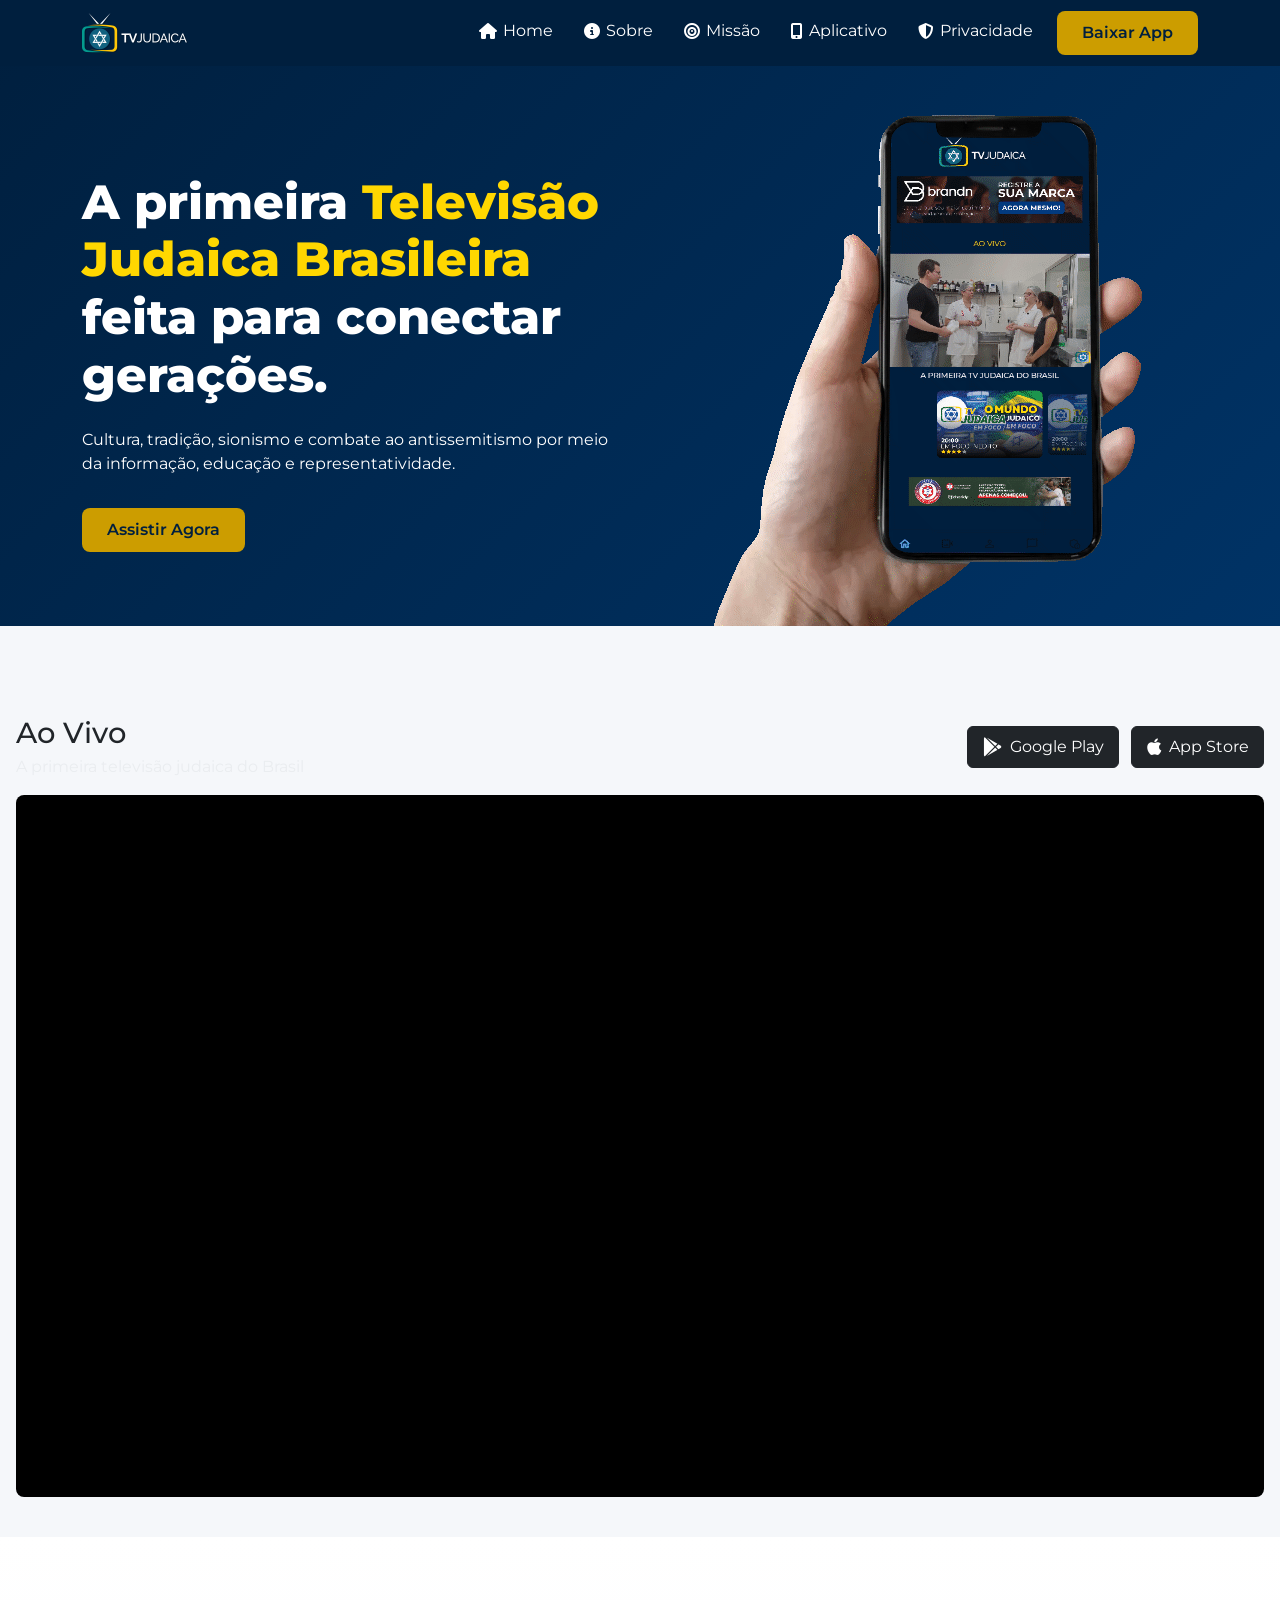
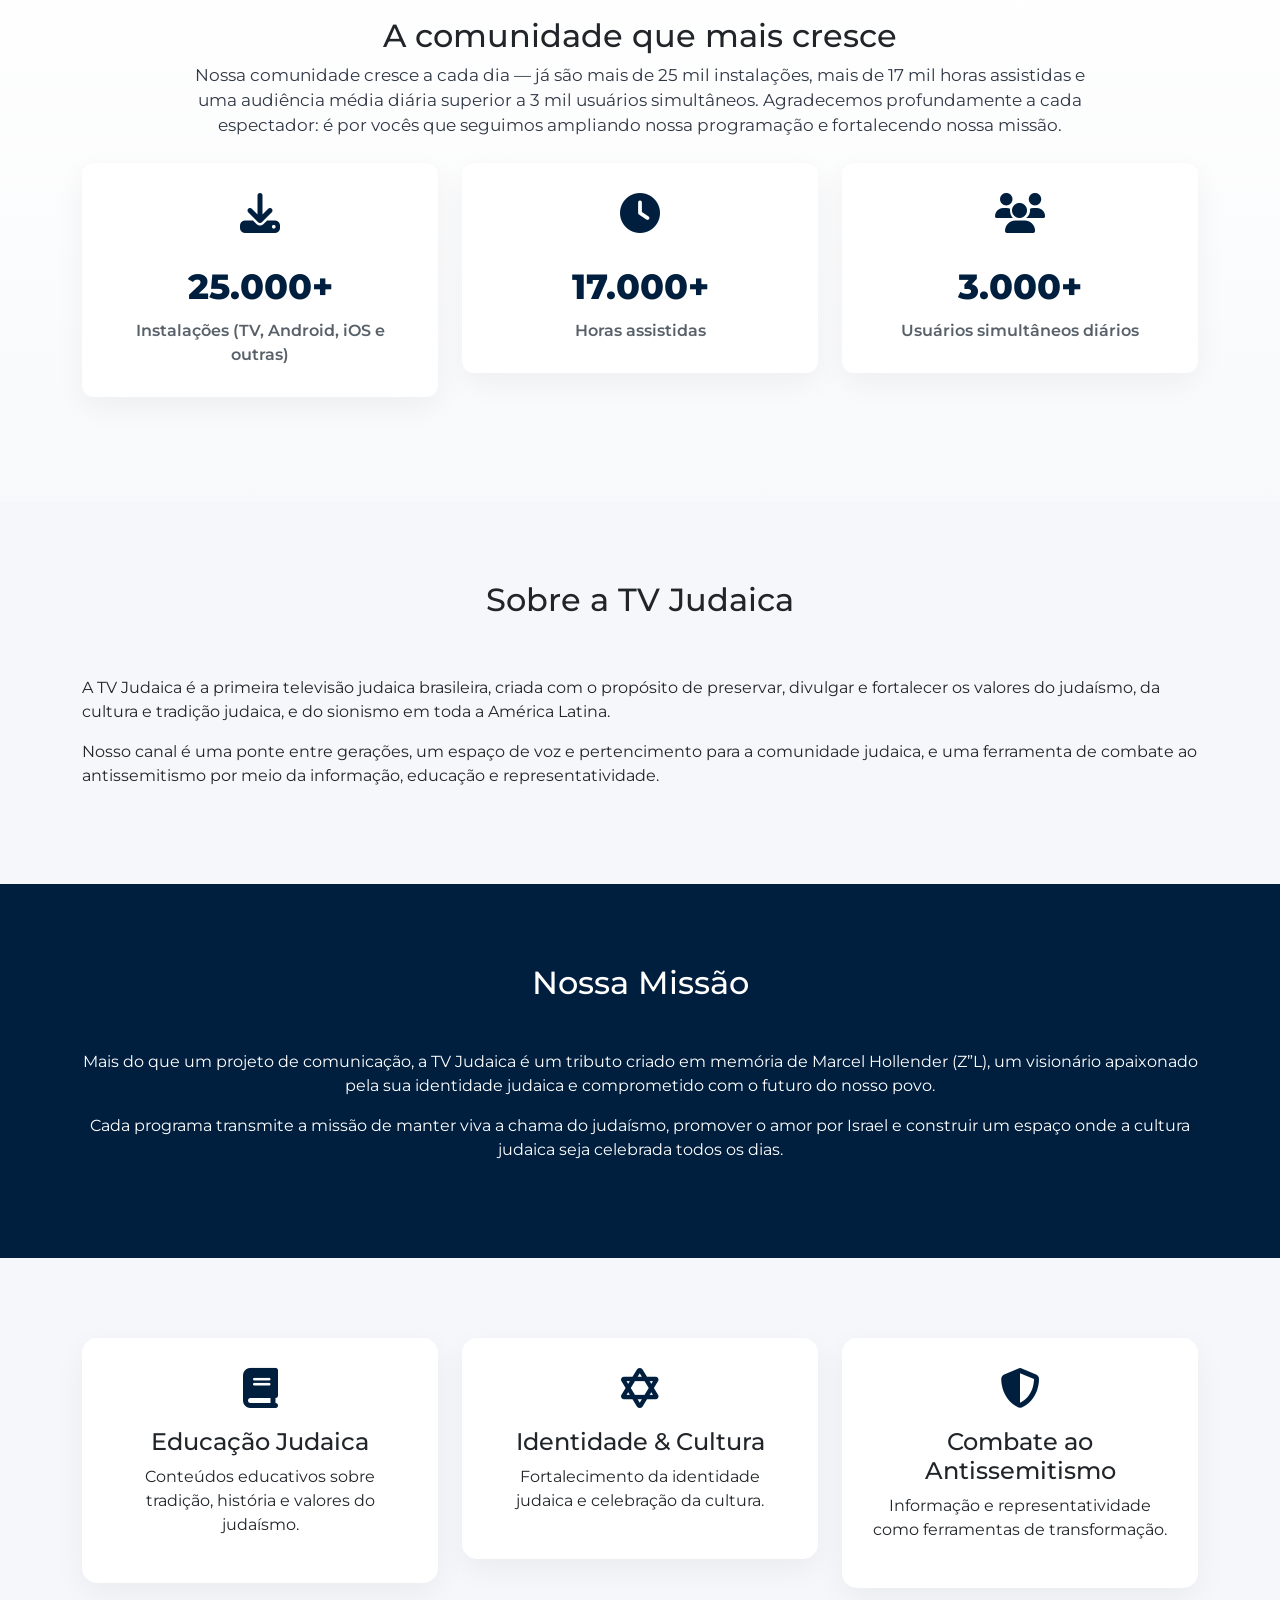
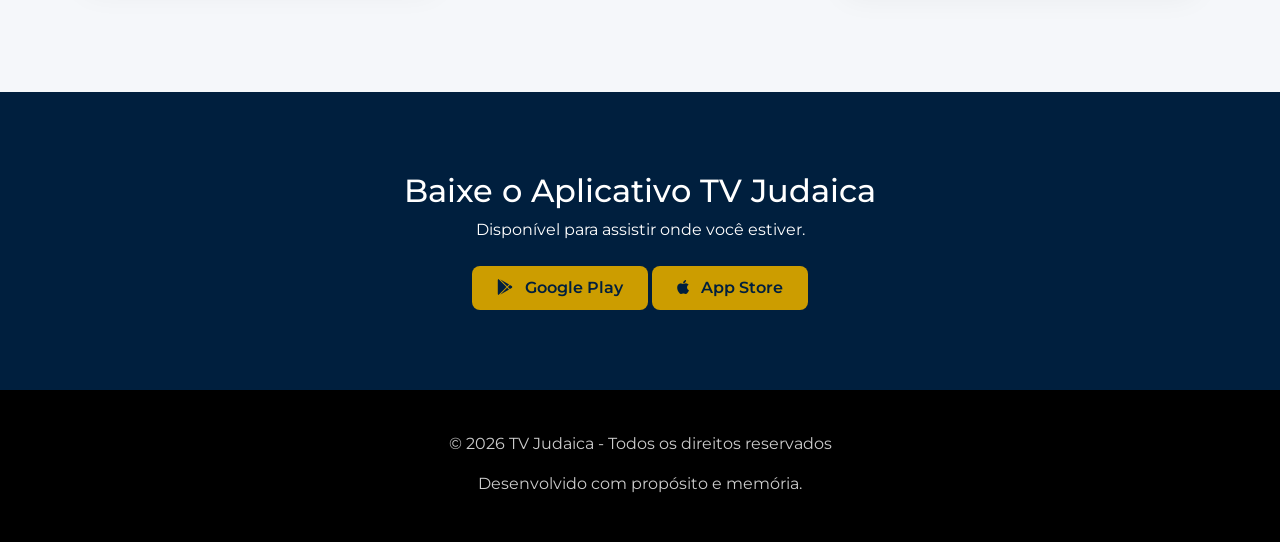
==== index.html @ 41a6c548 "start" ====
<!DOCTYPE html>
<html lang="pt-BR">

<head>
    <meta charset="UTF-8">
    <meta name="viewport" content="width=device-width, initial-scale=1.0">
    <title>TV Judaica | A Primeira Televisão Judaica Brasileira</title>
    <meta name="description"
        content="A TV Judaica é a primeira televisão judaica brasileira dedicada à cultura judaica, tradição, sionismo e combate ao antissemitismo na América Latina.">
    <meta name="keywords"
        content="TV Judaica, televisão judaica, cultura judaica, judaísmo, sionismo, Israel, comunidade judaica, combate ao antissemitismo">
    <meta name="author" content="TV Judaica">
    <meta property="og:title" content="TV Judaica - A Primeira Televisão Judaica Brasileira">
    <meta property="og:description"
        content="Uma ponte entre gerações, fortalecendo valores judaicos e promovendo informação e representatividade.">
    <meta property="og:type" content="website">
    <link href="https://cdn.jsdelivr.net/npm/bootstrap@5.3.2/dist/css/bootstrap.min.css" rel="stylesheet">
    <link rel="stylesheet" href="https://cdnjs.cloudflare.com/ajax/libs/font-awesome/6.5.0/css/all.min.css">
    <link rel="stylesheet" href="style.css">
</head>

<body>

    <nav class="navbar navbar-expand-lg navbar-dark fixed-top">
        <div class="container">
            <a class="navbar-brand" href="#">
                <img src="./images/logo-tv.png" alt="Logo TV Judaica" height="40">
            </a>
            <button class="navbar-toggler" type="button" data-bs-toggle="collapse" data-bs-target="#navMenu">
                <span class="navbar-toggler-icon"></span>
            </button>
            <div class="collapse navbar-collapse" id="navMenu">
                <ul class="navbar-nav ms-auto">
                    <li class="nav-item"><a class="nav-link" href="index.html"><i class="fas fa-home"></i> Home</a></li>
                    <li class="nav-item"><a class="nav-link" href="#sobre"><i class="fas fa-info-circle"></i> Sobre</a></li>
                    <li class="nav-item"><a class="nav-link" href="#missao"><i class="fas fa-bullseye"></i> Missão</a></li>
                    <li class="nav-item"><a class="nav-link" href="#app"><i class="fas fa-mobile-alt"></i> Aplicativo</a></li>
                    <li class="nav-item"><a class="nav-link" href="politica-de-privacidade.html"><i class="fas fa-shield-alt"></i> Privacidade</a></li>
                    <li class="nav-item">
                        <a href="#app" class="btn btn-primary-custom ms-3">Baixar App</a>
                    </li>
                </ul>
            </div>
        </div>
    </nav>

    <header class="hero d-flex align-items-center">
        <div class="container">
            <div class="row align-items-center">
                <div class="col-lg-6">
                    <h1>
                        A primeira <span>Televisão Judaica Brasileira</span> feita para conectar gerações.
                    </h1>
                    <p class="mt-4">
                        Cultura, tradição, sionismo e combate ao antissemitismo por meio da informação, educação e
                        representatividade.
                    </p>
                    <a href="#app" class="btn btn-primary-custom mt-3">Assistir Agora</a>
                </div>
                <div class="col-lg-6 text-center">
                    <img src="./images/arte-site-aplicativo.png" alt="Aplicativo TV Judaica">
                </div>
            </div>
        </div>
    </header>

    <section>
        <div class="live-player container">
            <div class="d-flex justify-content-between align-items-center mb-3 flex-column flex-md-row">
                <div>
                    <h2>Ao Vivo</h2>
                    <p class="live-subtitle">A primeira televisão judaica do Brasil</p>
                </div>
                <div class="store-links mt-3 mt-md-0">
                    <a href="https://play.google.com/store/search?q=tv+judaica&c=apps&hl=en" target="_blank"
                        rel="noopener" class="btn btn-dark btn-store me-2">
                        <i class="fab fa-google-play"></i>
                        <span>Google Play</span>
                    </a>
                    <a href="https://apps.apple.com/br/app/tv-judaica/id6744783999" target="_blank" rel="noopener"
                        class="btn btn-dark btn-store">
                        <i class="fab fa-apple"></i>
                        <span>App Store</span>
                    </a>
                </div>
            </div>

            <div class="video-wrapper">
                <iframe src="https://broadfybrasil.github.io/tvjudaicalink/" title="TV Judaica - Ao Vivo"
                    allowfullscreen allow="autoplay; encrypted-media; picture-in-picture" loading="lazy"></iframe>
            </div>
        </div>
    </section>

    <section class="section-padding stats-section">
        <div class="container">
            <div class="row text-center mb-4">
                <div class="col-12">
                    <h2>A comunidade que mais cresce</h2>
                    <p class="stats-note mt-2">Nossa comunidade cresce a cada dia — já são mais de 25 mil instalações, mais de 17 mil horas assistidas e uma audiência média diária superior a 3 mil usuários simultâneos. Agradecemos profundamente a cada espectador: é por vocês que seguimos ampliando nossa programação e fortalecendo nossa missão.</p>
                </div>
            </div>

            <div class="row text-center">
                <div class="col-md-4 mb-4">
                    <div class="feature-box stat-box">
                        <i class="fas fa-download feature-icon"></i>
                        <div class="stat-number">25.000+</div>
                        <div class="stat-label">Instalações (TV, Android, iOS e outras)</div>
                    </div>
                </div>
                <div class="col-md-4 mb-4">
                    <div class="feature-box stat-box">
                        <i class="fas fa-clock feature-icon"></i>
                        <div class="stat-number">17.000+</div>
                        <div class="stat-label">Horas assistidas</div>
                    </div>
                </div>
                <div class="col-md-4 mb-4">
                    <div class="feature-box stat-box">
                        <i class="fas fa-users feature-icon"></i>
                        <div class="stat-number">3.000+</div>
                        <div class="stat-label">Usuários simultâneos diários</div>
                    </div>
                </div>
            </div>
        </div>
    </section>

    <section id="sobre" class="section-padding">
        <div class="container">
            <div class="row">
                <div class="col-lg-12 text-center mb-5">
                    <h2>Sobre a TV Judaica</h2>
                </div>
                <div class="col-lg-12">
                    <p>
                        A TV Judaica é a primeira televisão judaica brasileira, criada com o propósito de preservar,
                        divulgar e fortalecer os valores do judaísmo, da cultura e tradição judaica, e do sionismo em
                        toda a América Latina.
                    </p>
                    <p>
                        Nosso canal é uma ponte entre gerações, um espaço de voz e pertencimento para a comunidade
                        judaica, e uma ferramenta de combate ao antissemitismo por meio da informação, educação e
                        representatividade.
                    </p>
                </div>
            </div>
        </div>
    </section>

    <section id="missao" class="section-padding bg-dark-section">
        <div class="container text-center">
            <h2 class="mb-5">Nossa Missão</h2>
            <p>
                Mais do que um projeto de comunicação, a TV Judaica é um tributo criado em memória de Marcel Hollender
                (Z”L), um visionário apaixonado pela sua identidade judaica e comprometido com o futuro do nosso povo.
            </p>
            <p>
                Cada programa transmite a missão de manter viva a chama do judaísmo, promover o amor por Israel e
                construir um espaço onde a cultura judaica seja celebrada todos os dias.
            </p>
        </div>
    </section>

    <section class="section-padding">
        <div class="container">
            <div class="row text-center">
                <div class="col-md-4 mb-4">
                    <div class="feature-box">
                        <i class="fas fa-book feature-icon"></i>
                        <h4>Educação Judaica</h4>
                        <p>Conteúdos educativos sobre tradição, história e valores do judaísmo.</p>
                    </div>
                </div>
                <div class="col-md-4 mb-4">
                    <div class="feature-box">
                        <i class="fas fa-star-of-david feature-icon"></i>
                        <h4>Identidade & Cultura</h4>
                        <p>Fortalecimento da identidade judaica e celebração da cultura.</p>
                    </div>
                </div>
                <div class="col-md-4 mb-4">
                    <div class="feature-box">
                        <i class="fas fa-shield-halved feature-icon"></i>
                        <h4>Combate ao Antissemitismo</h4>
                        <p>Informação e representatividade como ferramentas de transformação.</p>
                    </div>
                </div>
            </div>
        </div>
    </section>

    <section id="app" class="section-padding bg-dark-section text-center">
        <div class="container">
            <h2>Baixe o Aplicativo TV Judaica</h2>
            <p class="mb-4">Disponível para assistir onde você estiver.</p>
            <a href="https://play.google.com/store/search?q=tv+judaica&c=apps&hl=en" target="_blank" rel="noopener"
                class="btn btn-primary-custom">
                <i class="fab fa-google-play"></i>
                <span class="ms-2">Google Play</span>
            </a>
            <a href="https://apps.apple.com/br/app/tv-judaica/id6744783999" target="_blank" rel="noopener"
                class="btn btn-primary-custom">
                <i class="fab fa-apple"></i>
                <span class="ms-2">App Store</span>
            </a>
        </div>
    </section>

    <footer class="text-center">
        <div class="container">
            <div class="d-flex justify-content-center gap-2 footer-store">

            </div>
            <p>© 2026 TV Judaica - Todos os direitos reservados</p>
            <p>
                Desenvolvido com propósito e memória.
            </p>
        </div>
    </footer>

    <script src="https://code.jquery.com/jquery-3.7.1.min.js"></script>
    <script src="https://cdn.jsdelivr.net/npm/bootstrap@5.3.2/dist/js/bootstrap.bundle.min.js"></script>

    <script>
        $('a.nav-link, .btn-primary-custom').on('click', function (e) {
            var href = $(this).attr('href');
            if (href && href.includes('#')) {
                var hash = href.substring(href.indexOf('#'));
                var target = $(hash);
                if (target.length) {
                    e.preventDefault();
                    $('html, body').animate({
                        scrollTop: target.offset().top - 70
                    }, 800);
                }
            }
        });
    </script>

</body>

</html>
---- style.css ----
@import url('https://fonts.googleapis.com/css2?family=Montserrat:wght@400;600;700;800&display=swap');

body {
    font-family: 'Montserrat', sans-serif;
    background-color: #f5f7fa;
}

.navbar {
    background-color: #001F3E;
}

.navbar-brand {
    font-weight: 700;
    color: #fff !important;
}

.nav-link {
    color: #fff !important;
    margin-left: 15px;
    display: flex;
    align-items: center;
    gap: 6px;
}

.nav-link i {
    font-size: 1rem;
}

.btn-primary-custom {
    background-color: #CC9D00;
    border: none;
    color: #001F3E;
    font-weight: 600;
    padding: 10px 25px;
    border-radius: 8px;
    transition: background-color .25s ease;
}

.btn-primary-custom:hover {
    background-color: #B8860B;
    color: #001F3E;
}

.hero {
    background: linear-gradient(135deg, #001F3E 0%, #003366 100%);
    color: #fff;
    /* padding: 100px 0; */
    padding-top: 100px;
}

.hero h1 {
    font-size: 3rem;
    font-weight: 800;
}

.hero span {
    color: #FFD700;
}

.mockup-img {
    max-width: 100%;
    border-radius: 20px;
    box-shadow: 0 20px 40px rgba(0, 0, 0, 0.4);
}

.section-padding {
    padding: 80px 0;
}

.feature-box {
    padding: 30px;
    border-radius: 15px;
    background-color: #fff;
    box-shadow: 0 10px 30px rgba(0, 0, 0, 0.05);
    transition: 0.3s;
}

.feature-box:hover {
    transform: translateY(-5px);
}

.feature-icon {
    font-size: 40px;
    color: #001F3E;
    margin-bottom: 20px;
}

.bg-dark-section {
    background-color: #001F3E;
    color: #fff;
}

footer {
    background-color: #000;
    color: #ccc;
    padding: 30px 0;
}

footer a {
    color: #FFD700;
    text-decoration: none;
}

@media (max-width: 768px) {
    .hero {
        text-align: center;
    }

    .hero h1 {
        font-size: 2.2rem;
    }
}

/* Live player and store buttons moved from inline styles in index.html */
.live-player { max-width: 1280px; margin: 90px auto 40px; padding: 0 16px; }
.live-player .video-wrapper { position: relative; padding-top: 56.25%; background:#000; border-radius:8px; overflow:hidden; }
.live-player iframe { position: absolute; top: 0; left: 0; width: 100%; height: 100%; border: 0; }
@media (min-width:1600px) {
    .live-player { max-width: 1600px; }
}
.live-player h2 { font-size: 1.8rem; margin: 0; }
.live-player .live-subtitle { margin: 4px 0 0; color: #e9ecef; opacity: .9; }
.store-links a { text-decoration: none; }
.btn-store { display: inline-flex; align-items: center; gap: .5rem; padding: .5rem .9rem; border-radius: 6px; }
.btn-store .fab { font-size: 1.2rem; }

/* Footer store links spacing */
.footer-store { margin-bottom: 12px; }

/* Success indicators section */
.stats-section { background: linear-gradient(180deg, #ffffff 0%, #f8f9fb 100%); }
.stat-box { padding: 30px; border-radius: 12px; transition: transform .25s ease, box-shadow .25s ease; }
.stat-box:hover { transform: translateY(-6px); box-shadow: 0 20px 40px rgba(0,0,0,0.06); }
.stat-number { font-size: 2.2rem; font-weight: 800; color: #001F3E; margin-top: 8px; }
.stat-label { color: #58616a; margin-top: 6px; font-weight: 600; }
.stats-note { color: #303846; font-size: 1.05rem; max-width: 900px; margin: 0 auto; }

@media (max-width: 576px) {
    .stat-number { font-size: 1.6rem; }
}
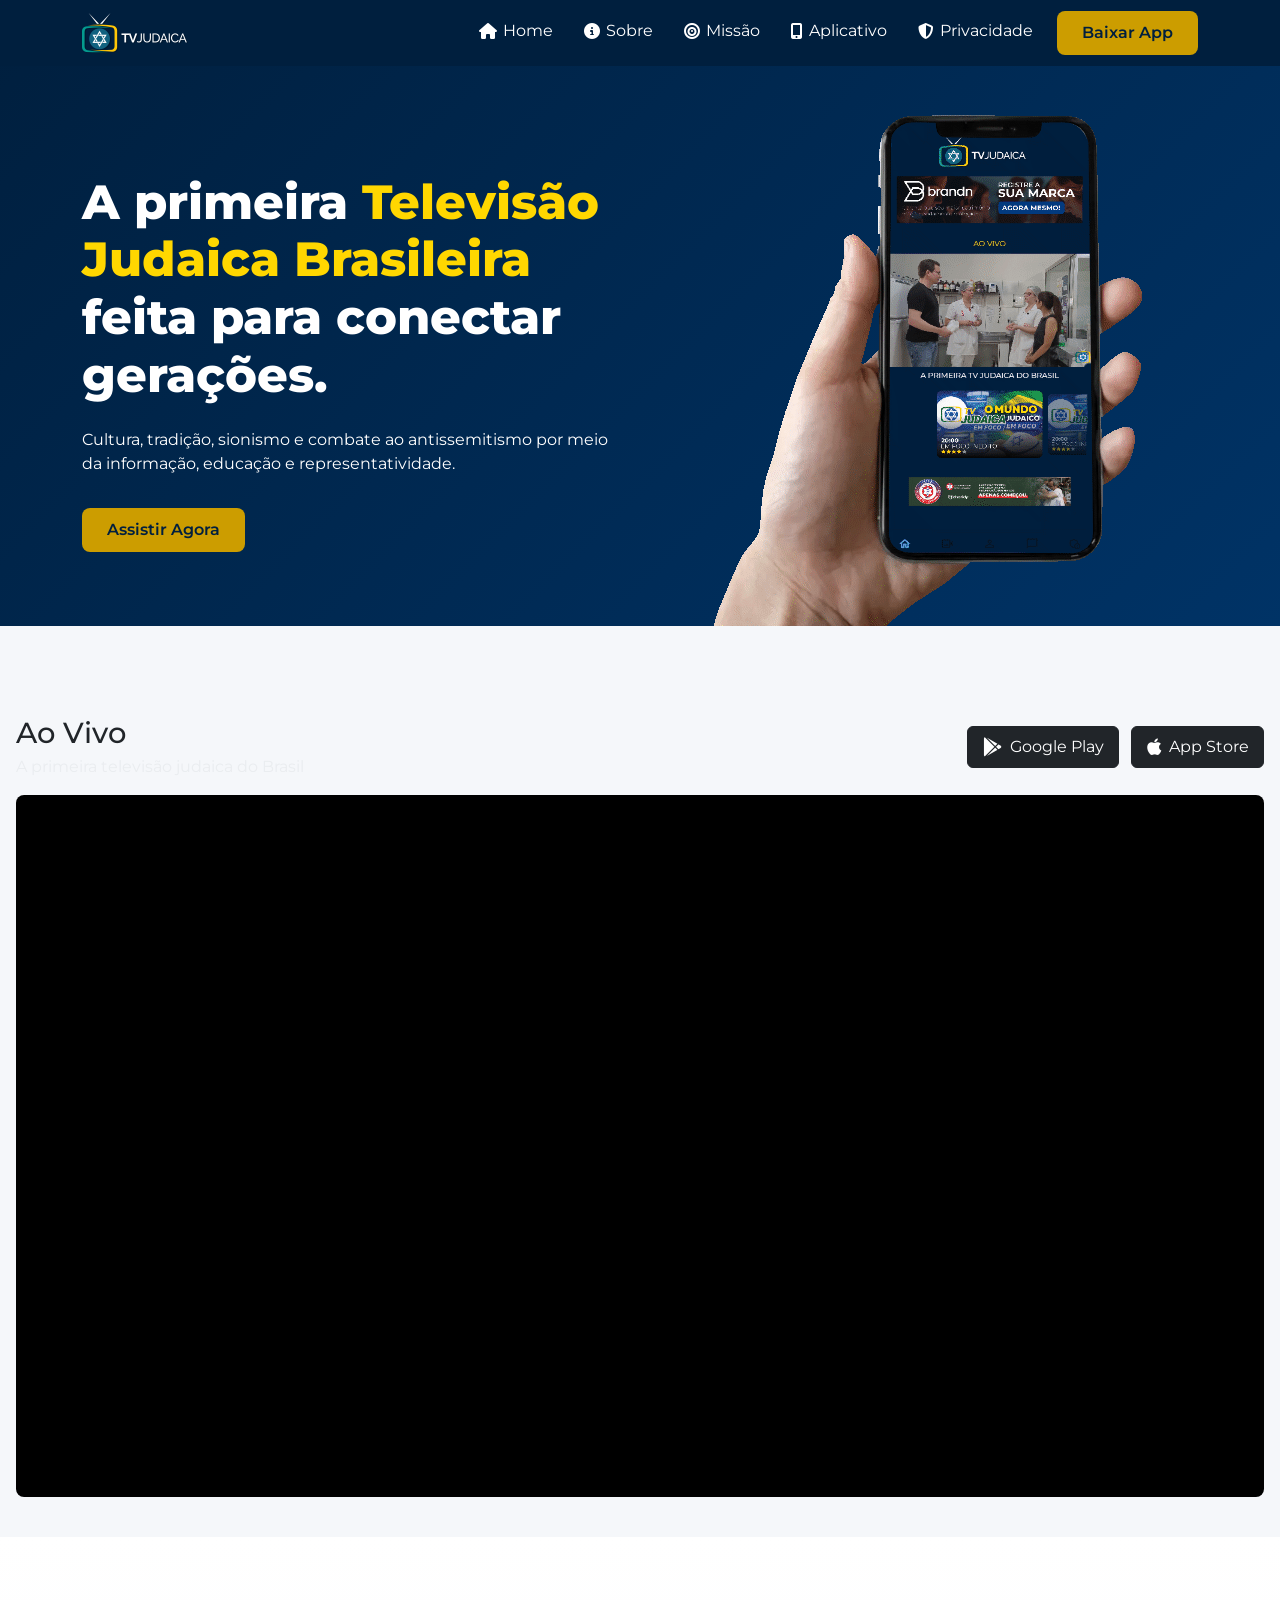
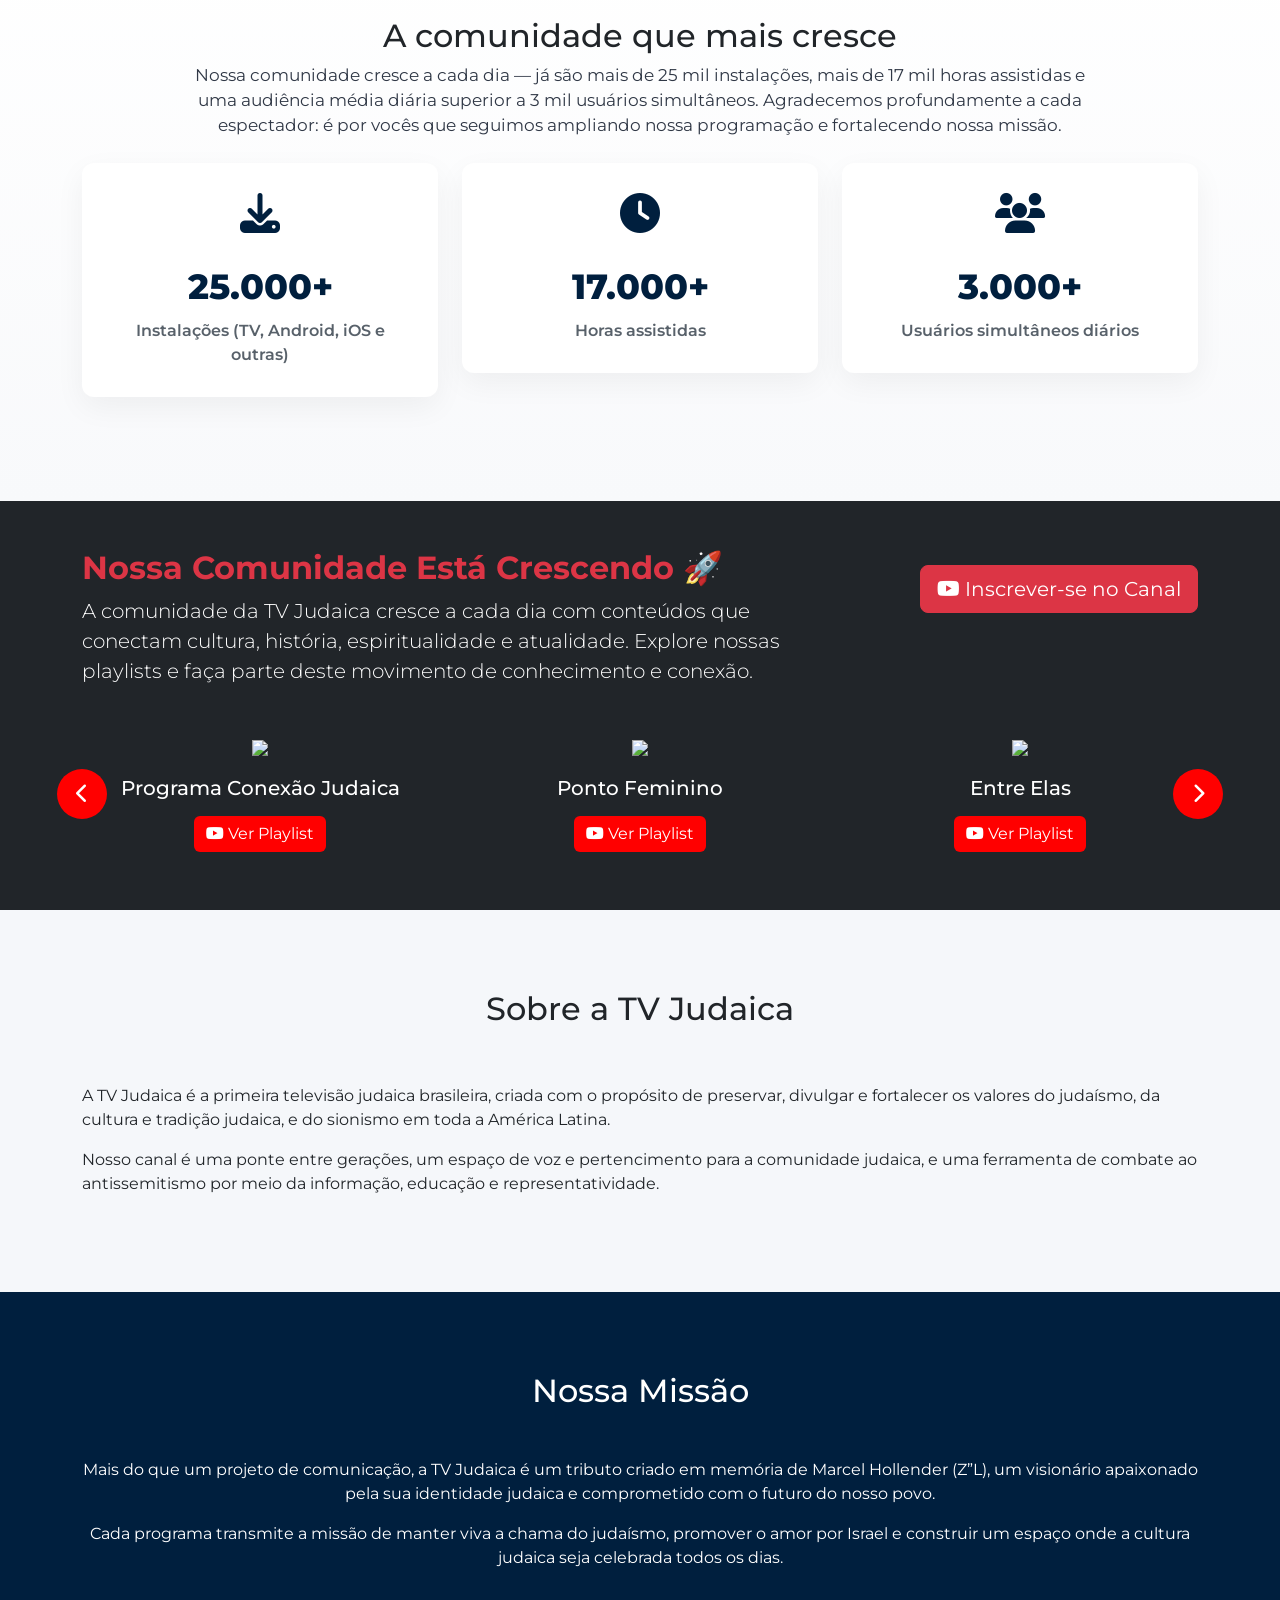
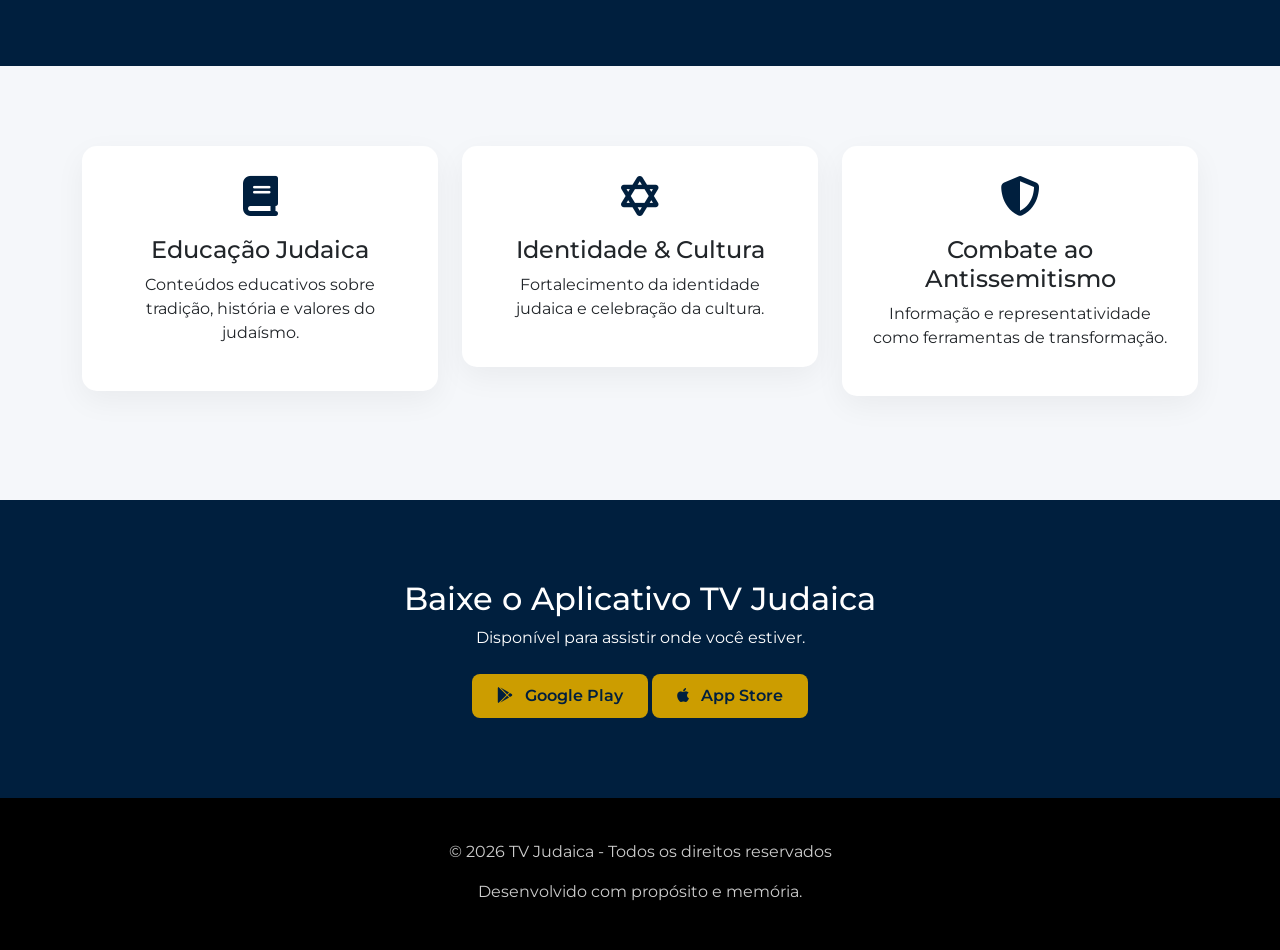
==== commit 98498f13: "adição de lista de videos yotube" ====
--- a/index.html
+++ b/index.html
@@ -32,10 +32,14 @@
             <div class="collapse navbar-collapse" id="navMenu">
                 <ul class="navbar-nav ms-auto">
                     <li class="nav-item"><a class="nav-link" href="index.html"><i class="fas fa-home"></i> Home</a></li>
-                    <li class="nav-item"><a class="nav-link" href="#sobre"><i class="fas fa-info-circle"></i> Sobre</a></li>
-                    <li class="nav-item"><a class="nav-link" href="#missao"><i class="fas fa-bullseye"></i> Missão</a></li>
-                    <li class="nav-item"><a class="nav-link" href="#app"><i class="fas fa-mobile-alt"></i> Aplicativo</a></li>
-                    <li class="nav-item"><a class="nav-link" href="politica-de-privacidade.html"><i class="fas fa-shield-alt"></i> Privacidade</a></li>
+                    <li class="nav-item"><a class="nav-link" href="#sobre"><i class="fas fa-info-circle"></i> Sobre</a>
+                    </li>
+                    <li class="nav-item"><a class="nav-link" href="#missao"><i class="fas fa-bullseye"></i> Missão</a>
+                    </li>
+                    <li class="nav-item"><a class="nav-link" href="#app"><i class="fas fa-mobile-alt"></i>
+                            Aplicativo</a></li>
+                    <li class="nav-item"><a class="nav-link" href="politica-de-privacidade.html"><i
+                                class="fas fa-shield-alt"></i> Privacidade</a></li>
                     <li class="nav-item">
                         <a href="#app" class="btn btn-primary-custom ms-3">Baixar App</a>
                     </li>
@@ -86,8 +90,8 @@
             </div>
 
             <div class="video-wrapper">
-                <iframe src="https://broadfybrasil.github.io/tvjudaicalink/" title="TV Judaica - Ao Vivo"
-                    allowfullscreen allow="autoplay; encrypted-media; picture-in-picture" loading="lazy"></iframe>
+                <iframe src="https://tvjudaica.github.io/player/" title="TV Judaica - Ao Vivo" allowfullscreen
+                    allow="autoplay; encrypted-media; picture-in-picture" loading="lazy"></iframe>
             </div>
         </div>
     </section>
@@ -97,10 +101,12 @@
             <div class="row text-center mb-4">
                 <div class="col-12">
                     <h2>A comunidade que mais cresce</h2>
-                    <p class="stats-note mt-2">Nossa comunidade cresce a cada dia — já são mais de 25 mil instalações, mais de 17 mil horas assistidas e uma audiência média diária superior a 3 mil usuários simultâneos. Agradecemos profundamente a cada espectador: é por vocês que seguimos ampliando nossa programação e fortalecendo nossa missão.</p>
-                </div>
-            </div>
-
+                    <p class="stats-note mt-2">Nossa comunidade cresce a cada dia — já são mais de 25 mil instalações,
+                        mais de 17 mil horas assistidas e uma audiência média diária superior a 3 mil usuários
+                        simultâneos. Agradecemos profundamente a cada espectador: é por vocês que seguimos ampliando
+                        nossa programação e fortalecendo nossa missão.</p>
+                </div>
+            </div>
             <div class="row text-center">
                 <div class="col-md-4 mb-4">
                     <div class="feature-box stat-box">
@@ -123,6 +129,40 @@
                         <div class="stat-label">Usuários simultâneos diários</div>
                     </div>
                 </div>
+            </div>
+        </div>
+    </section>
+
+    <section id="youtube-playlists" class="py-5 bg-dark text-white">
+        <div class="container">
+            <div class="row mb-4">
+                <div class="col-lg-8">
+                    <h2 class="fw-bold text-danger">Nossa Comunidade Está Crescendo 🚀</h2>
+                    <p class="lead">
+                        A comunidade da TV Judaica cresce a cada dia com conteúdos que
+                        conectam cultura, história, espiritualidade e atualidade.
+                        Explore nossas playlists e faça parte deste movimento de
+                        conhecimento e conexão.
+                    </p>
+                </div>
+                <div class="col-lg-4 text-lg-end mt-3">
+                    <a href="https://www.youtube.com/@TVJUDAICA?sub_confirmation=1" target="_blank"
+                        class="btn btn-danger btn-lg">
+                        <i class="fab fa-youtube"></i>
+                        Inscrever-se no Canal
+                    </a>
+                </div>
+            </div>
+            <div class="position-relative">
+                <button class="carousel-nav prev" data-bs-target="#playlistCarousel" data-bs-slide="prev">
+                    <i class="fas fa-chevron-left"></i>
+                </button>
+                <div id="playlistCarousel" class="carousel slide" data-bs-ride="carousel">
+                    <div class="carousel-inner" id="carousel-playlists"></div>
+                </div>
+                <button class="carousel-nav next" data-bs-target="#playlistCarousel" data-bs-slide="next">
+                    <i class="fas fa-chevron-right"></i>
+                </button>
             </div>
         </div>
     </section>
@@ -239,6 +279,35 @@
         });
     </script>
 
+    <script>
+        $(document).ready(function () {
+            $.getJSON("json/youtube.json", function (data) {
+                let html = "";
+                let group = 3;
+                for (let i = 0; i < data.length; i += group) {
+                    let active = i === 0 ? "active" : "";
+                    html += `<div class="carousel-item ${active}">
+                        <div class="row">`;
+                    for (let j = i; j < i + group && j < data.length; j++) {
+                        let item = data[j];
+                        if (!item.ativo) continue;
+                        html += `
+                <div class="col-md-4">
+                    <div class="playlist-card text-center">
+                        <img src="${item.url_imagem}" class="img-fluid">
+                        <h5 class="mt-3">${item.nome}</h5>
+                        <a href="${item.link_playlist}" target="_blank" class="btn btn-playlist text-white mt-2">
+                            <i class="fab fa-youtube"></i> Ver Playlist</a>
+                    </div>
+                </div>`;
+                    }
+                    html += `</div></div>`;
+                }
+                $("#carousel-playlists").html(html);
+            });
+        });
+    </script>
+
 </body>
 
 </html>
--- a/style.css
+++ b/style.css
@@ -111,30 +111,148 @@
     }
 }
 
-/* Live player and store buttons moved from inline styles in index.html */
-.live-player { max-width: 1280px; margin: 90px auto 40px; padding: 0 16px; }
-.live-player .video-wrapper { position: relative; padding-top: 56.25%; background:#000; border-radius:8px; overflow:hidden; }
-.live-player iframe { position: absolute; top: 0; left: 0; width: 100%; height: 100%; border: 0; }
+.live-player {
+    max-width: 1280px;
+    margin: 90px auto 40px;
+    padding: 0 16px;
+}
+
+.live-player .video-wrapper {
+    position: relative;
+    padding-top: 56.25%;
+    background: #000;
+    border-radius: 8px;
+    overflow: hidden;
+}
+
+.live-player iframe {
+    position: absolute;
+    top: 0;
+    left: 0;
+    width: 100%;
+    height: 100%;
+    border: 0;
+}
+
 @media (min-width:1600px) {
-    .live-player { max-width: 1600px; }
-}
-.live-player h2 { font-size: 1.8rem; margin: 0; }
-.live-player .live-subtitle { margin: 4px 0 0; color: #e9ecef; opacity: .9; }
-.store-links a { text-decoration: none; }
-.btn-store { display: inline-flex; align-items: center; gap: .5rem; padding: .5rem .9rem; border-radius: 6px; }
-.btn-store .fab { font-size: 1.2rem; }
-
-/* Footer store links spacing */
-.footer-store { margin-bottom: 12px; }
-
-/* Success indicators section */
-.stats-section { background: linear-gradient(180deg, #ffffff 0%, #f8f9fb 100%); }
-.stat-box { padding: 30px; border-radius: 12px; transition: transform .25s ease, box-shadow .25s ease; }
-.stat-box:hover { transform: translateY(-6px); box-shadow: 0 20px 40px rgba(0,0,0,0.06); }
-.stat-number { font-size: 2.2rem; font-weight: 800; color: #001F3E; margin-top: 8px; }
-.stat-label { color: #58616a; margin-top: 6px; font-weight: 600; }
-.stats-note { color: #303846; font-size: 1.05rem; max-width: 900px; margin: 0 auto; }
+    .live-player {
+        max-width: 1600px;
+    }
+}
+
+.live-player h2 {
+    font-size: 1.8rem;
+    margin: 0;
+}
+
+.live-player .live-subtitle {
+    margin: 4px 0 0;
+    color: #e9ecef;
+    opacity: .9;
+}
+
+.store-links a {
+    text-decoration: none;
+}
+
+.btn-store {
+    display: inline-flex;
+    align-items: center;
+    gap: .5rem;
+    padding: .5rem .9rem;
+    border-radius: 6px;
+}
+
+.btn-store .fab {
+    font-size: 1.2rem;
+}
+
+.footer-store {
+    margin-bottom: 12px;
+}
+
+.stats-section {
+    background: linear-gradient(180deg, #ffffff 0%, #f8f9fb 100%);
+}
+
+.stat-box {
+    padding: 30px;
+    border-radius: 12px;
+    transition: transform .25s ease, box-shadow .25s ease;
+}
+
+.stat-box:hover {
+    transform: translateY(-6px);
+    box-shadow: 0 20px 40px rgba(0, 0, 0, 0.06);
+}
+
+.stat-number {
+    font-size: 2.2rem;
+    font-weight: 800;
+    color: #001F3E;
+    margin-top: 8px;
+}
+
+.stat-label {
+    color: #58616a;
+    margin-top: 6px;
+    font-weight: 600;
+}
+
+.stats-note {
+    color: #303846;
+    font-size: 1.05rem;
+    max-width: 900px;
+    margin: 0 auto;
+}
 
 @media (max-width: 576px) {
-    .stat-number { font-size: 1.6rem; }
+    .stat-number {
+        font-size: 1.6rem;
+    }
+}
+
+#.playlist-card img {
+    width: 100%;
+    height: auto;
+    border-radius: 10px;
+}
+
+.playlist-card {
+    padding: 10px;
+}
+
+.carousel-nav {
+    position: absolute;
+    top: 50%;
+    transform: translateY(-50%);
+    background: #ff0000;
+    border: none;
+    color: white;
+    width: 50px;
+    height: 50px;
+    border-radius: 50%;
+    z-index: 10;
+    font-size: 20px;
+}
+
+.carousel-nav.prev {
+    left: -25px;
+}
+
+.carousel-nav.next {
+    right: -25px;
+}
+
+.carousel-nav:hover {
+    background: #cc0000;
+}
+
+.btn-playlist {
+    background: #ff0000;
+    border: none;
+}
+
+.btn-playlist:hover {
+    background: #cc0000;
 }
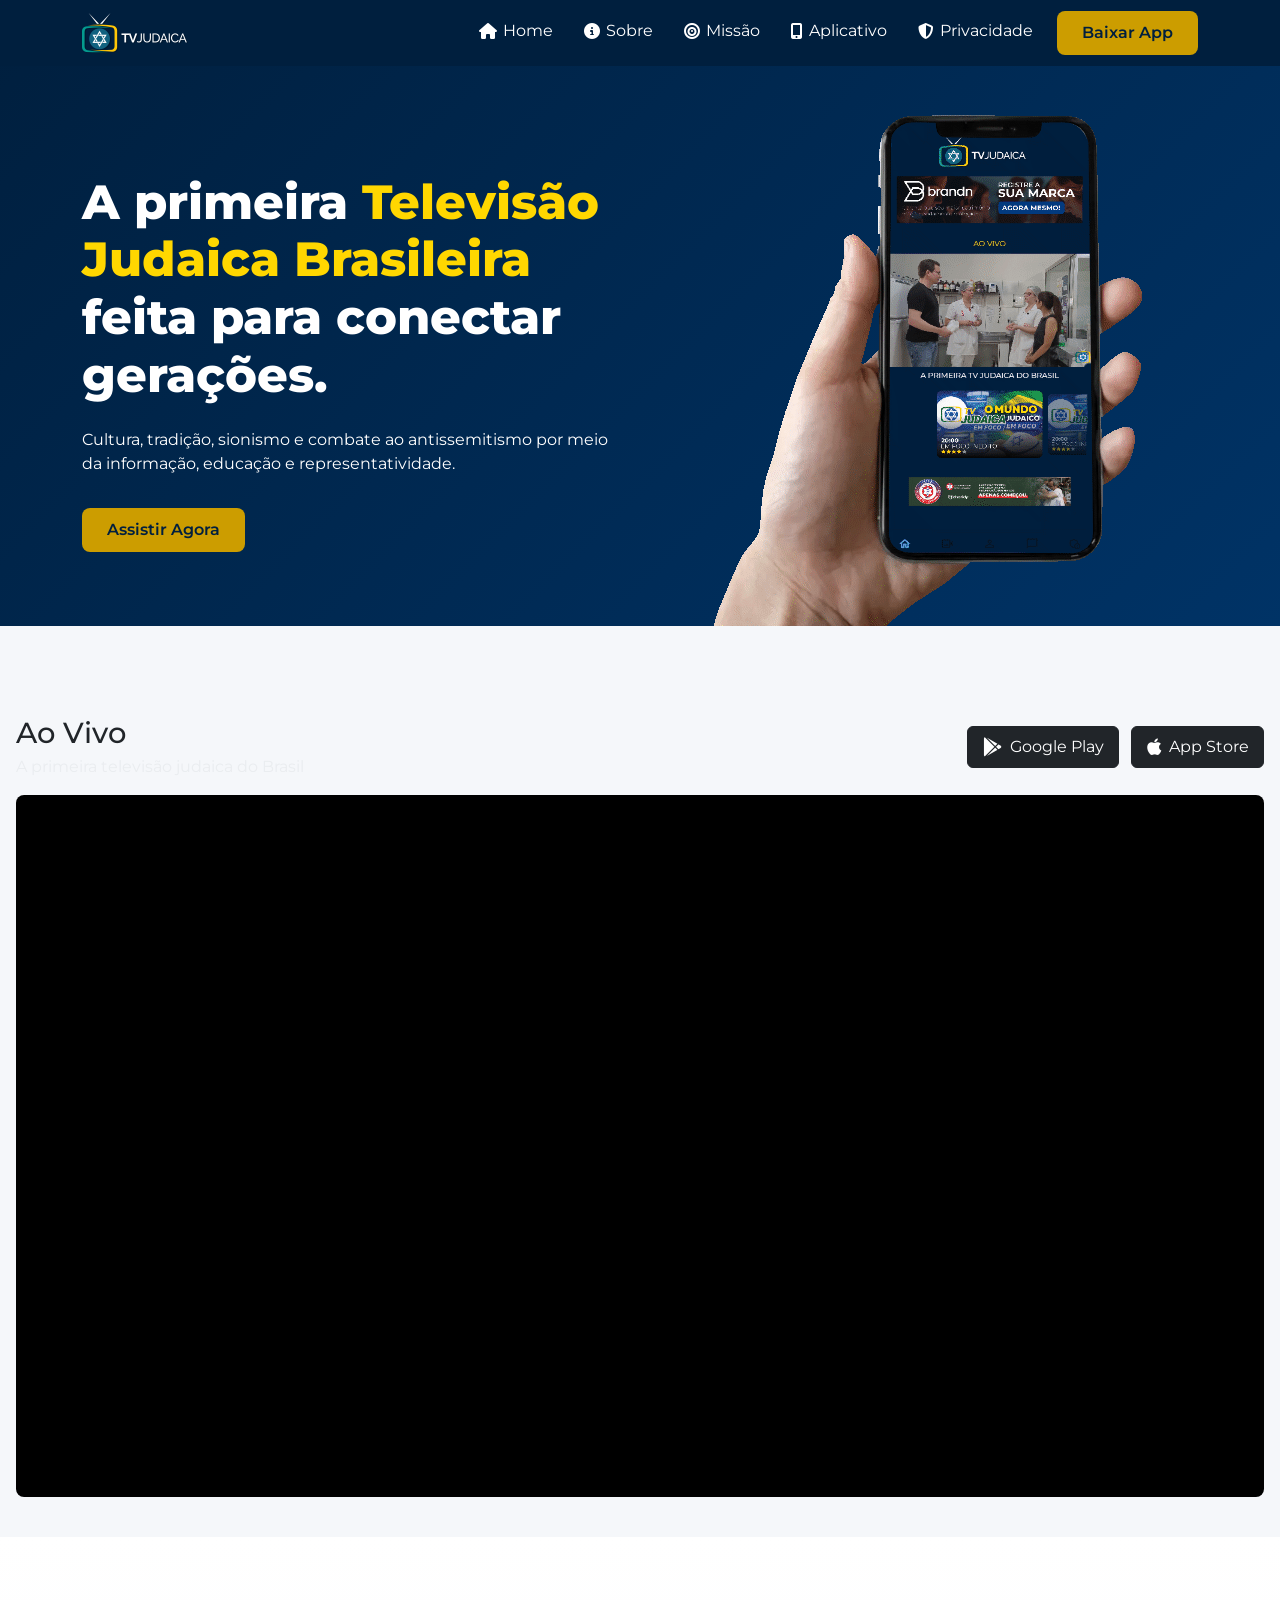
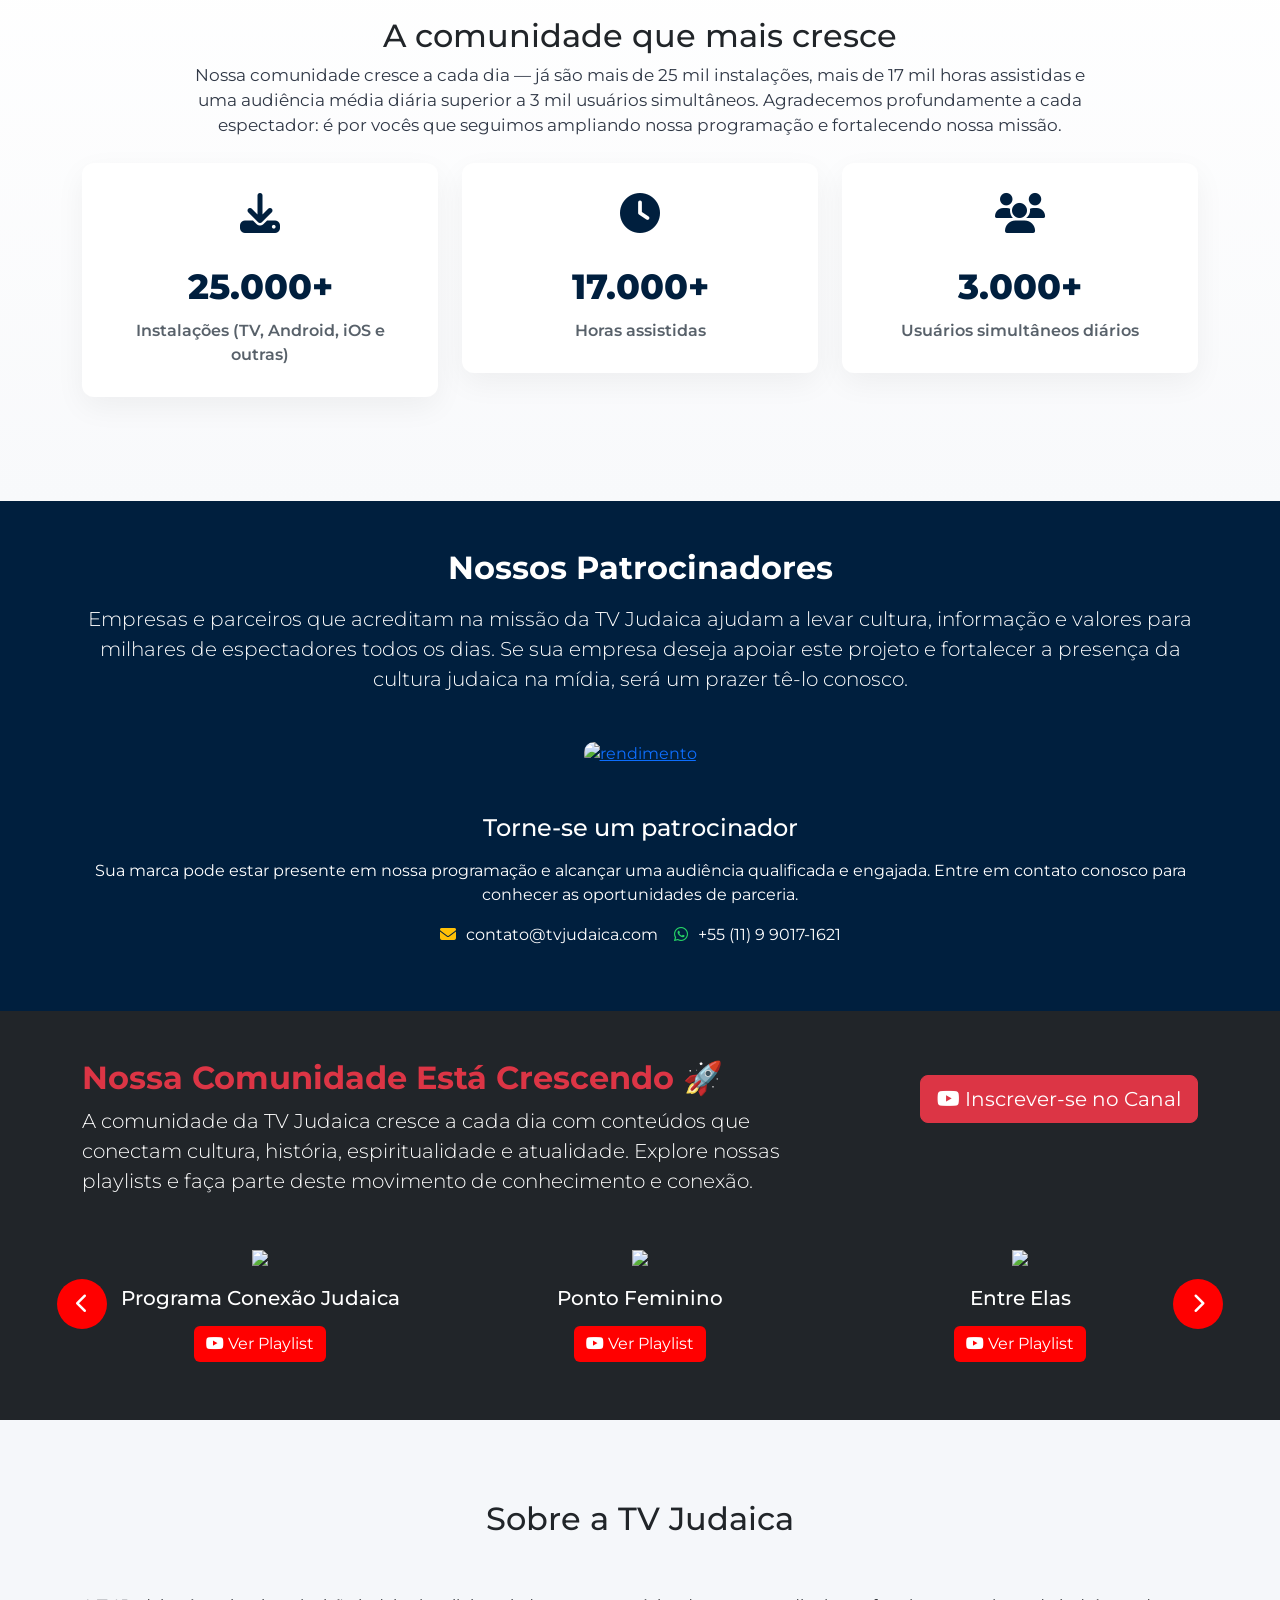
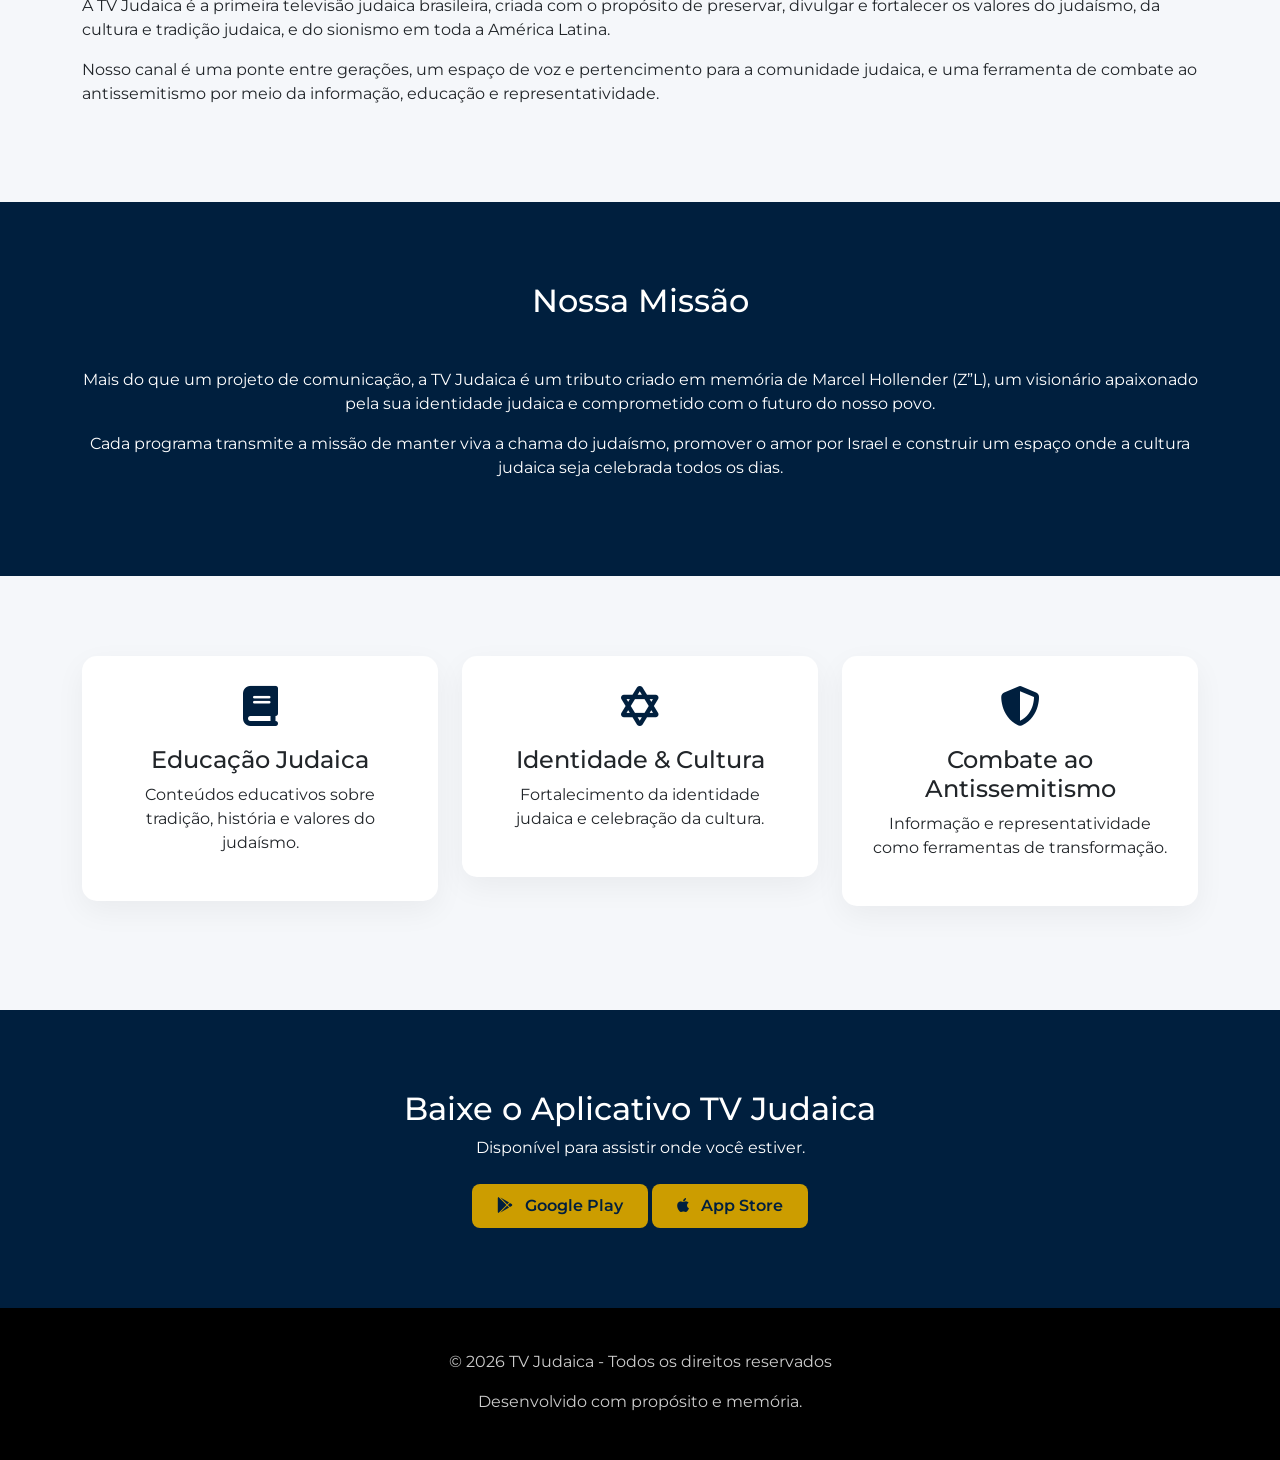
==== commit 8110f710: "adicionando seção de patrocinadores" ====
--- a/index.html
+++ b/index.html
@@ -133,6 +133,37 @@
         </div>
     </section>
 
+    <section id="patrocinadores" class="py-5 patrocinadores-section">
+        <div class="container text-center">
+            <h2 class="mb-3">Nossos Patrocinadores</h2>
+            <p class="lead mb-5">
+                Empresas e parceiros que acreditam na missão da TV Judaica ajudam a levar
+                cultura, informação e valores para milhares de espectadores todos os dias.
+                Se sua empresa deseja apoiar este projeto e fortalecer a presença da
+                cultura judaica na mídia, será um prazer tê-lo conosco.
+            </p>
+            <div id="patrocinadorCarousel" class="carousel slide" data-bs-ride="carousel">
+                <div class="carousel-inner" id="carousel-patrocinadores">
+                </div>
+            </div>
+            <div class="mt-5 patrocinador-contato">
+                <h4 class="mb-3">Torne-se um patrocinador</h4>
+                <p>
+                    Sua marca pode estar presente em nossa programação e alcançar uma
+                    audiência qualificada e engajada. Entre em contato conosco para
+                    conhecer as oportunidades de parceria.
+                </p>
+                <p class="mt-3">
+                    <i class="fas fa-envelope"></i>
+                    contato@tvjudaica.com
+                    &nbsp;&nbsp;
+                    <i class="fab fa-whatsapp"></i>
+                    +55 (11) 9 9017-1621
+                </p>
+            </div>
+        </div>
+    </section>
+
     <section id="youtube-playlists" class="py-5 bg-dark text-white">
         <div class="container">
             <div class="row mb-4">
@@ -308,6 +339,34 @@
         });
     </script>
 
+    <script>
+        $(document).ready(function () {
+            $.getJSON("json/patrocinadores.json", function (data) {
+                let html = "";
+                $.each(data, function (i, item) {
+                    if (!item.ativo) return;
+                    let active = i === 0 ? "active" : "";
+                    html += `
+            <div class="carousel-item ${active}">
+                <div class="patrocinador-slide text-center">
+                    <a href="${item.link_destino}" target="_blank">
+                        <img src="${item.imagem_url}" alt="${item.nome_patrocinador}" class="img-fluid">
+                    </a>
+                </div>
+            </div>
+            `;
+                });
+                $("#carousel-patrocinadores").html(html);
+            });
+        });
+
+        new bootstrap.Carousel(document.querySelector('#patrocinadorCarousel'), {
+            interval: 4000,
+            ride: 'carousel',
+            pause: false
+        });
+    </script>
+
 </body>
 
 </html>
--- a/style.css
+++ b/style.css
@@ -255,4 +255,34 @@
 
 .btn-playlist:hover {
     background: #cc0000;
+}
+
+.patrocinadores-section {
+    background: #001f3e;
+    color: white;
+}
+
+.patrocinadores-section h2 {
+    color: #ffffff;
+    font-weight: 700;
+}
+
+.patrocinador-slide img {
+    max-width: 100%;
+    height: auto;
+    border-radius: 10px;
+    transition: transform .3s ease;
+}
+
+.patrocinador-slide img:hover {
+    transform: scale(1.03);
+}
+
+.patrocinador-contato i {
+    margin-right: 6px;
+    color: #25d366;
+}
+
+.patrocinador-contato .fa-envelope {
+    color: #ffc107;
 }
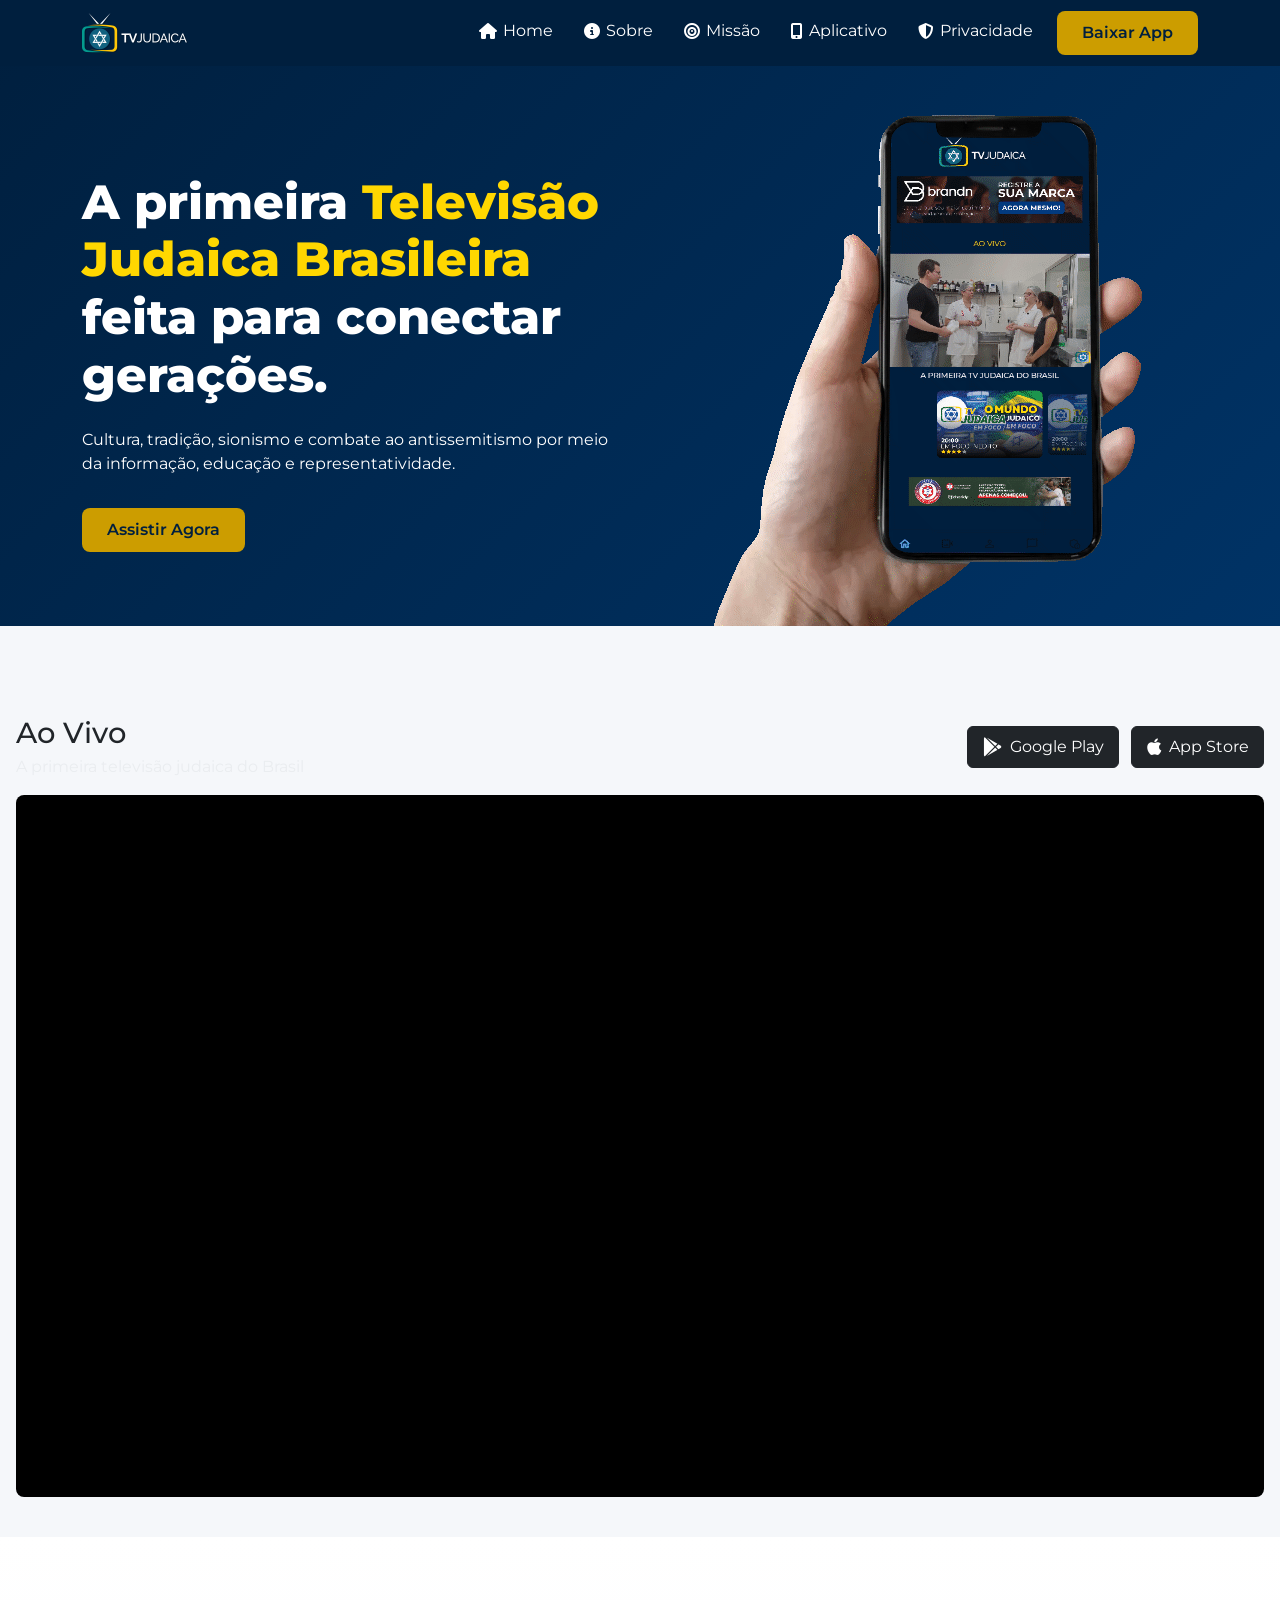
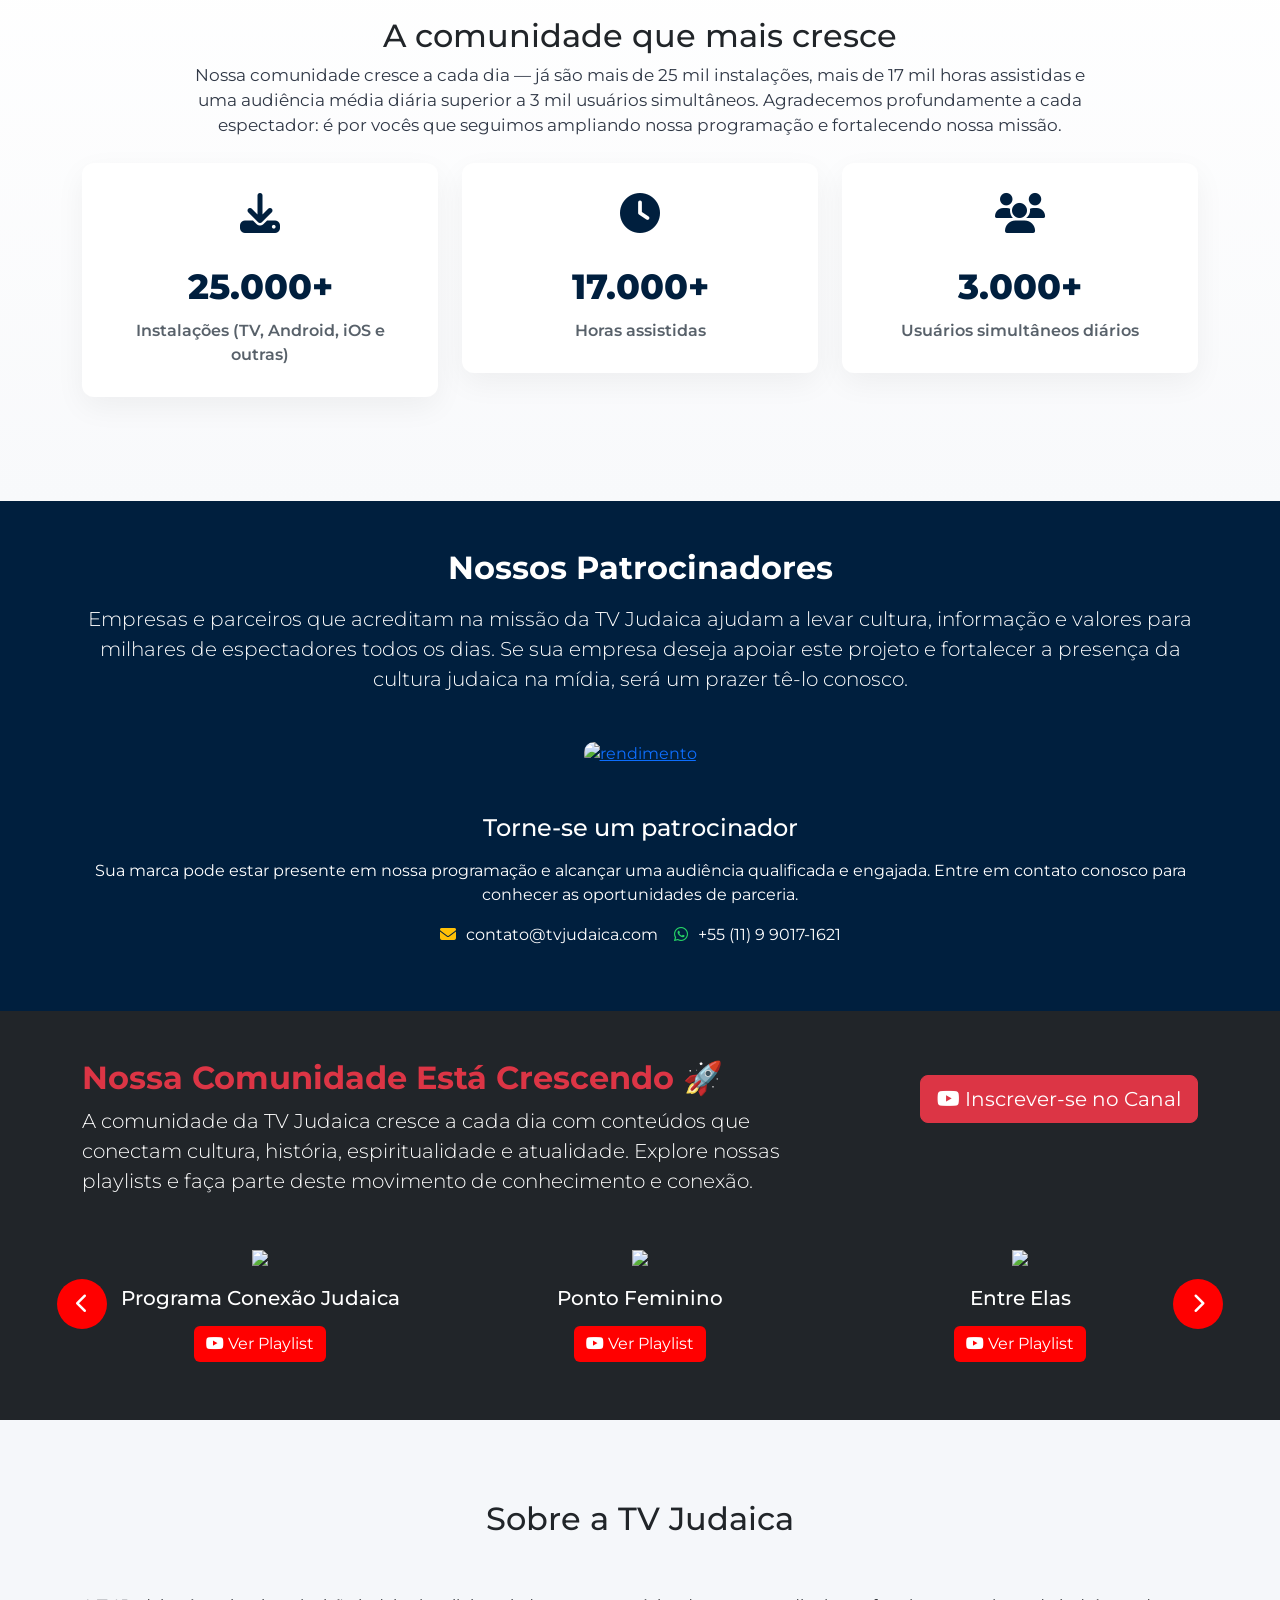
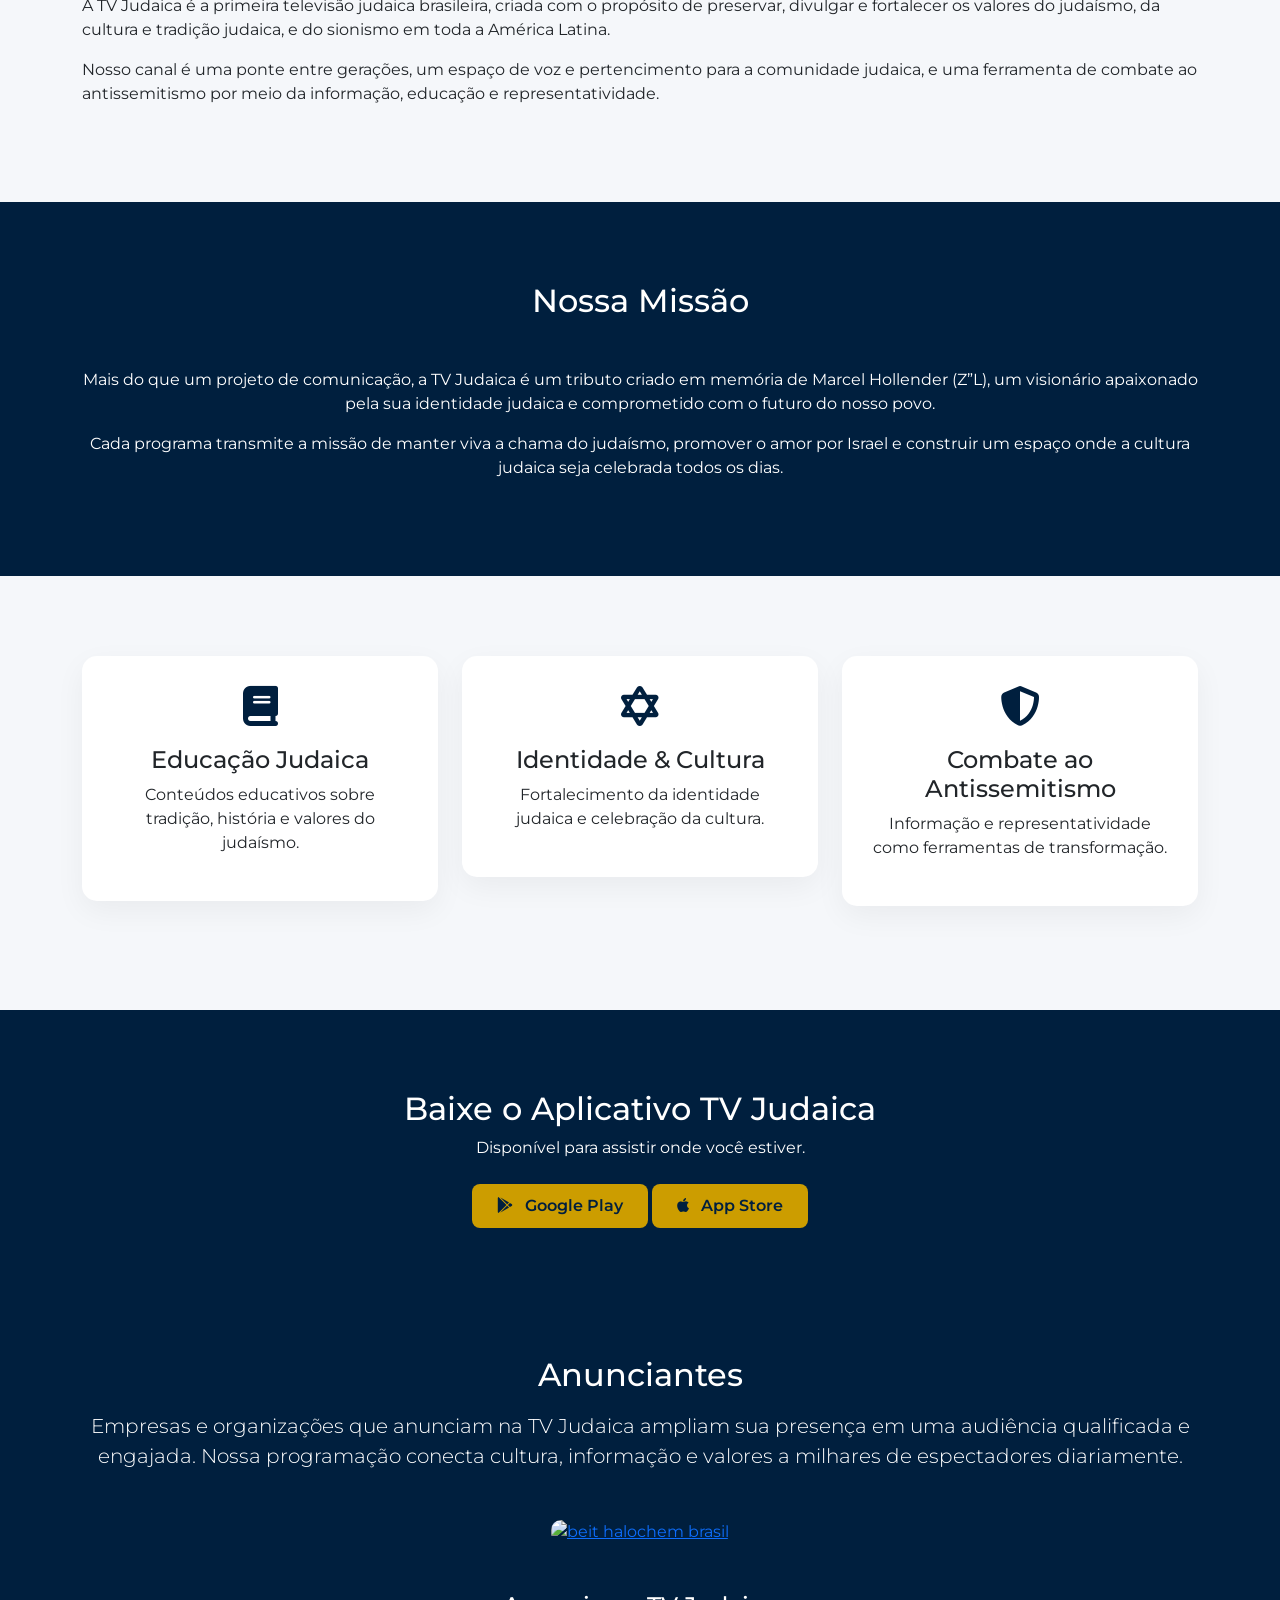
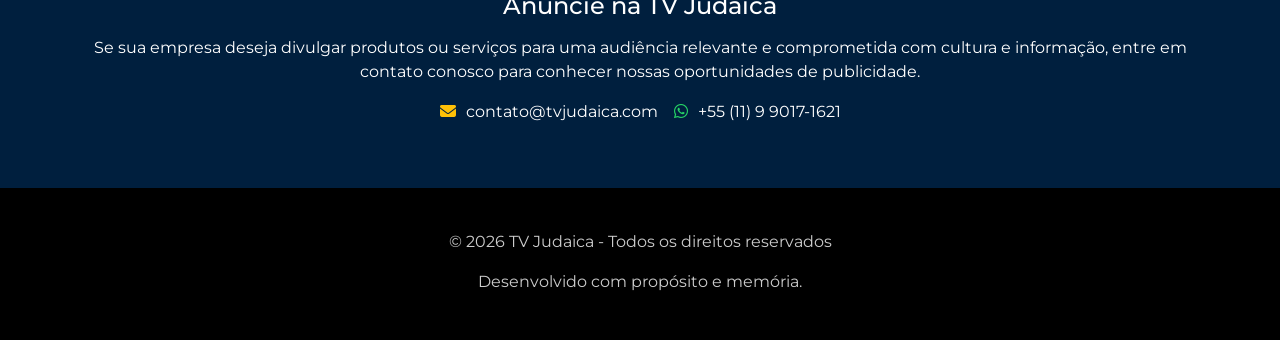
==== commit 10098be5: "adição de anunciantes" ====
--- a/index.html
+++ b/index.html
@@ -279,6 +279,37 @@
         </div>
     </section>
 
+    <section id="anunciantes" class="py-5 anunciantes-section">
+        <div class="container text-center">
+            <h2 class="mb-3">Anunciantes</h2>
+            <p class="lead mb-5">
+                Empresas e organizações que anunciam na TV Judaica ampliam sua presença
+                em uma audiência qualificada e engajada. Nossa programação conecta
+                cultura, informação e valores a milhares de espectadores diariamente.
+            </p>
+            <div id="anuncianteCarousel" class="carousel slide" data-bs-ride="carousel">
+                <div class="carousel-inner" id="carousel-anunciantes">
+                </div>
+            </div>
+            <div class="mt-5 anunciante-contato">
+                <h4 class="mb-3">Anuncie na TV Judaica</h4>
+                <p>
+                    Se sua empresa deseja divulgar produtos ou serviços para uma
+                    audiência relevante e comprometida com cultura e informação,
+                    entre em contato conosco para conhecer nossas oportunidades
+                    de publicidade.
+                </p>
+                <p class="mt-3">
+                    <i class="fas fa-envelope"></i>
+                    contato@tvjudaica.com
+                    &nbsp;&nbsp;
+                    <i class="fab fa-whatsapp"></i>
+                    +55 (11) 9 9017-1621
+                </p>
+            </div>
+        </div>
+    </section>
+
     <footer class="text-center">
         <div class="container">
             <div class="d-flex justify-content-center gap-2 footer-store">
@@ -367,6 +398,33 @@
         });
     </script>
 
+    <script>
+        $(document).ready(function () {
+            $.getJSON("json/anunciantes.json", function (data) {
+                let html = "";
+                $.each(data, function (i, item) {
+                    if (!item.ativo) return;
+                    let active = i === 0 ? "active" : "";
+                    html += `
+            <div class="carousel-item ${active}">
+                <div class="anunciante-slide text-center">
+                    <a href="${item.link_destino}" target="_blank">
+                        <img src="${item.imagem_url}" alt="${item.titulo}" class="img-fluid">
+                    </a>
+                </div>
+            </div>
+            `;
+                });
+                $("#carousel-anunciantes").html(html);
+            });
+        });
+        new bootstrap.Carousel(document.querySelector('#anuncianteCarousel'), {
+            interval: 5000,
+            ride: 'carousel',
+            pause: false
+        });
+    </script>
+
 </body>
 
 </html>
--- a/style.css
+++ b/style.css
@@ -285,4 +285,29 @@
 
 .patrocinador-contato .fa-envelope {
     color: #ffc107;
+}
+
+.anunciantes-section {
+    background: #001f3e;
+    color: white;
+}
+
+.anunciante-slide img {
+    max-width: 100%;
+    height: auto;
+    border-radius: 10px;
+    transition: transform .3s ease;
+}
+
+.anunciante-slide img:hover {
+    transform: scale(1.03);
+}
+
+.anunciante-contato i {
+    margin-right: 6px;
+    color: #25d366;
+}
+
+.anunciante-contato .fa-envelope {
+    color: #ffc107;
 }
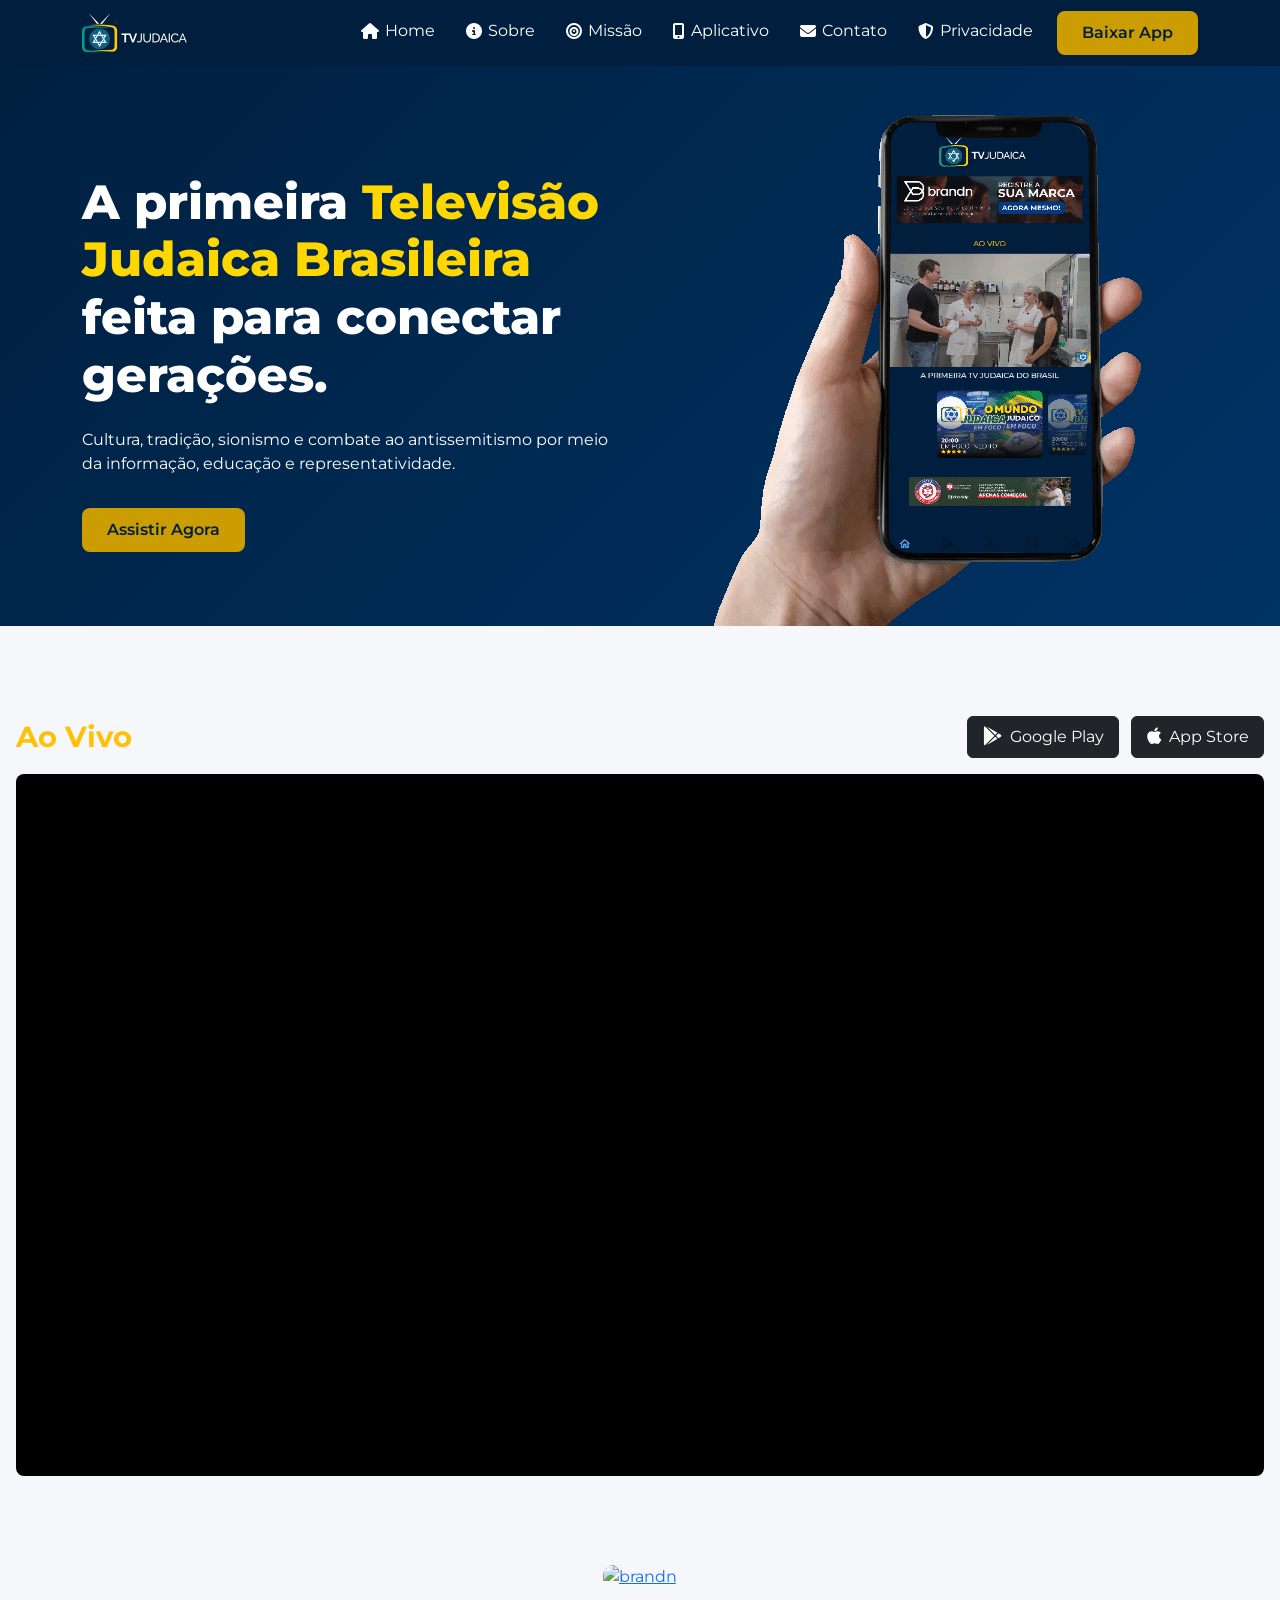
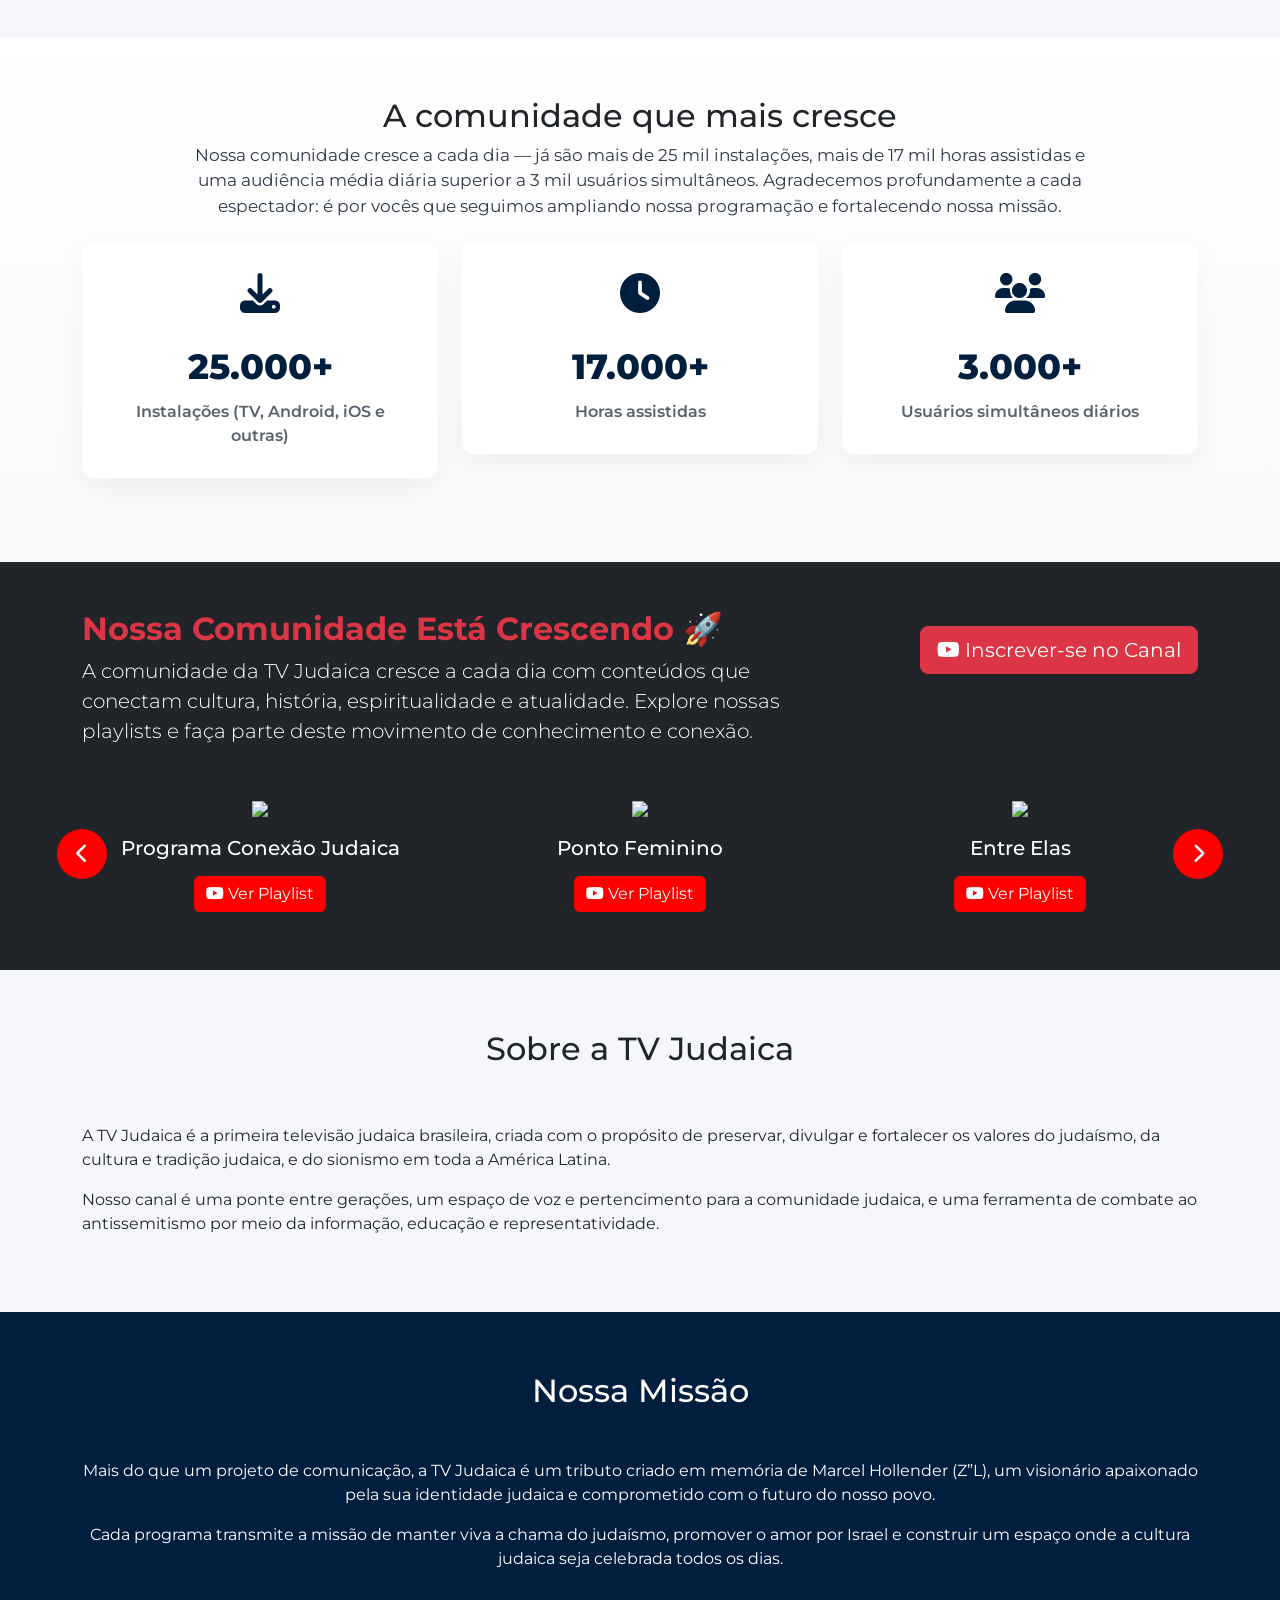
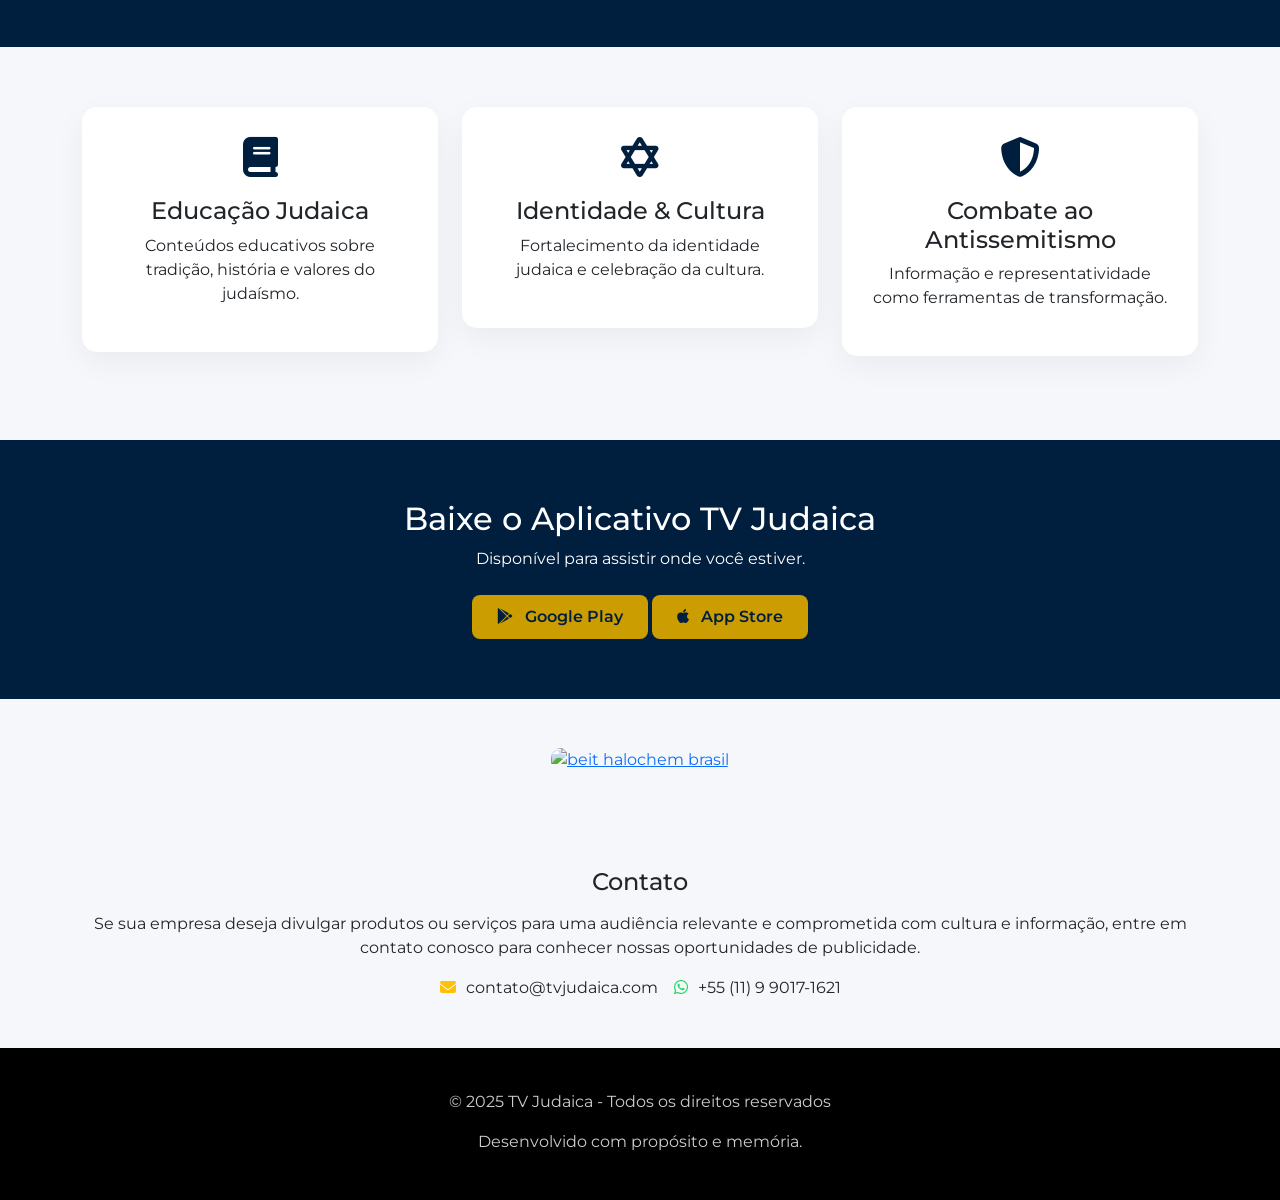
==== commit 70f2c594: "ajuste de tamanho de seção" ====
--- a/index.html
+++ b/index.html
@@ -31,15 +31,36 @@
             </button>
             <div class="collapse navbar-collapse" id="navMenu">
                 <ul class="navbar-nav ms-auto">
-                    <li class="nav-item"><a class="nav-link" href="index.html"><i class="fas fa-home"></i> Home</a></li>
-                    <li class="nav-item"><a class="nav-link" href="#sobre"><i class="fas fa-info-circle"></i> Sobre</a>
-                    </li>
-                    <li class="nav-item"><a class="nav-link" href="#missao"><i class="fas fa-bullseye"></i> Missão</a>
-                    </li>
-                    <li class="nav-item"><a class="nav-link" href="#app"><i class="fas fa-mobile-alt"></i>
-                            Aplicativo</a></li>
-                    <li class="nav-item"><a class="nav-link" href="politica-de-privacidade.html"><i
-                                class="fas fa-shield-alt"></i> Privacidade</a></li>
+                    <li class="nav-item">
+                        <a class="nav-link" href="index.html">
+                            <i class="fas fa-home"></i> Home
+                        </a>
+                    </li>
+                    <li class="nav-item">
+                        <a class="nav-link" href="#sobre">
+                            <i class="fas fa-info-circle"></i> Sobre
+                        </a>
+                    </li>
+                    <li class="nav-item">
+                        <a class="nav-link" href="#missao">
+                            <i class="fas fa-bullseye"></i> Missão
+                        </a>
+                    </li>
+                    <li class="nav-item">
+                        <a class="nav-link" href="#app"><i class="fas fa-mobile-alt"></i>
+                            Aplicativo
+                        </a>
+                    </li>
+                    <li class="nav-item">
+                        <a class="nav-link" href="#contato">
+                            <i class="fas fa-envelope"></i> Contato
+                        </a>
+                    </li>
+                    <li class="nav-item">
+                        <a class="nav-link" href="politica-de-privacidade.html">
+                            <i class="fas fa-shield-alt"></i> Privacidade
+                        </a>
+                    </li>
                     <li class="nav-item">
                         <a href="#app" class="btn btn-primary-custom ms-3">Baixar App</a>
                     </li>
@@ -59,7 +80,7 @@
                         Cultura, tradição, sionismo e combate ao antissemitismo por meio da informação, educação e
                         representatividade.
                     </p>
-                    <a href="#app" class="btn btn-primary-custom mt-3">Assistir Agora</a>
+                    <a href="#live" class="btn btn-primary-custom mt-3">Assistir Agora</a>
                 </div>
                 <div class="col-lg-6 text-center">
                     <img src="./images/arte-site-aplicativo.png" alt="Aplicativo TV Judaica">
@@ -68,12 +89,11 @@
         </div>
     </header>
 
-    <section>
+    <section id="live">
         <div class="live-player container">
             <div class="d-flex justify-content-between align-items-center mb-3 flex-column flex-md-row">
                 <div>
-                    <h2>Ao Vivo</h2>
-                    <p class="live-subtitle">A primeira televisão judaica do Brasil</p>
+                    <h2 class="live-title">Ao Vivo</h2>
                 </div>
                 <div class="store-links mt-3 mt-md-0">
                     <a href="https://play.google.com/store/search?q=tv+judaica&c=apps&hl=en" target="_blank"
@@ -96,6 +116,15 @@
         </div>
     </section>
 
+    <section id="patrocinadores" class="py-5">
+        <div class="container text-center">
+            <div id="patrocinadorCarousel" class="carousel slide" data-bs-ride="carousel">
+                <div class="carousel-inner" id="carousel-patrocinadores">
+                </div>
+            </div>
+        </div>
+    </section>
+
     <section class="section-padding stats-section">
         <div class="container">
             <div class="row text-center mb-4">
@@ -133,36 +162,7 @@
         </div>
     </section>
 
-    <section id="patrocinadores" class="py-5 patrocinadores-section">
-        <div class="container text-center">
-            <h2 class="mb-3">Nossos Patrocinadores</h2>
-            <p class="lead mb-5">
-                Empresas e parceiros que acreditam na missão da TV Judaica ajudam a levar
-                cultura, informação e valores para milhares de espectadores todos os dias.
-                Se sua empresa deseja apoiar este projeto e fortalecer a presença da
-                cultura judaica na mídia, será um prazer tê-lo conosco.
-            </p>
-            <div id="patrocinadorCarousel" class="carousel slide" data-bs-ride="carousel">
-                <div class="carousel-inner" id="carousel-patrocinadores">
-                </div>
-            </div>
-            <div class="mt-5 patrocinador-contato">
-                <h4 class="mb-3">Torne-se um patrocinador</h4>
-                <p>
-                    Sua marca pode estar presente em nossa programação e alcançar uma
-                    audiência qualificada e engajada. Entre em contato conosco para
-                    conhecer as oportunidades de parceria.
-                </p>
-                <p class="mt-3">
-                    <i class="fas fa-envelope"></i>
-                    contato@tvjudaica.com
-                    &nbsp;&nbsp;
-                    <i class="fab fa-whatsapp"></i>
-                    +55 (11) 9 9017-1621
-                </p>
-            </div>
-        </div>
-    </section>
+
 
     <section id="youtube-playlists" class="py-5 bg-dark text-white">
         <div class="container">
@@ -279,27 +279,26 @@
         </div>
     </section>
 
-    <section id="anunciantes" class="py-5 anunciantes-section">
+    <section class="py-5">
         <div class="container text-center">
-            <h2 class="mb-3">Anunciantes</h2>
-            <p class="lead mb-5">
-                Empresas e organizações que anunciam na TV Judaica ampliam sua presença
-                em uma audiência qualificada e engajada. Nossa programação conecta
-                cultura, informação e valores a milhares de espectadores diariamente.
-            </p>
             <div id="anuncianteCarousel" class="carousel slide" data-bs-ride="carousel">
                 <div class="carousel-inner" id="carousel-anunciantes">
                 </div>
             </div>
+        </div>
+    </section>
+
+    <section id="contato">
+        <div class="container text-center">
             <div class="mt-5 anunciante-contato">
-                <h4 class="mb-3">Anuncie na TV Judaica</h4>
+                <h4 class="mb-3">Contato</h4>
                 <p>
                     Se sua empresa deseja divulgar produtos ou serviços para uma
                     audiência relevante e comprometida com cultura e informação,
                     entre em contato conosco para conhecer nossas oportunidades
                     de publicidade.
                 </p>
-                <p class="mt-3">
+                <p class="mt-3 mb-5">
                     <i class="fas fa-envelope"></i>
                     contato@tvjudaica.com
                     &nbsp;&nbsp;
@@ -315,7 +314,7 @@
             <div class="d-flex justify-content-center gap-2 footer-store">
 
             </div>
-            <p>© 2026 TV Judaica - Todos os direitos reservados</p>
+            <p>© 2025 TV Judaica - Todos os direitos reservados</p>
             <p>
                 Desenvolvido com propósito e memória.
             </p>
--- a/style.css
+++ b/style.css
@@ -64,7 +64,7 @@
 }
 
 .section-padding {
-    padding: 80px 0;
+    padding: 60px 0;
 }
 
 .feature-box {
@@ -310,4 +310,11 @@
 
 .anunciante-contato .fa-envelope {
     color: #ffc107;
+}
+
+.live-title {
+    display: block;
+    width: 100%;
+    color: #ffc107;
+    font-weight: bolder;
 }
